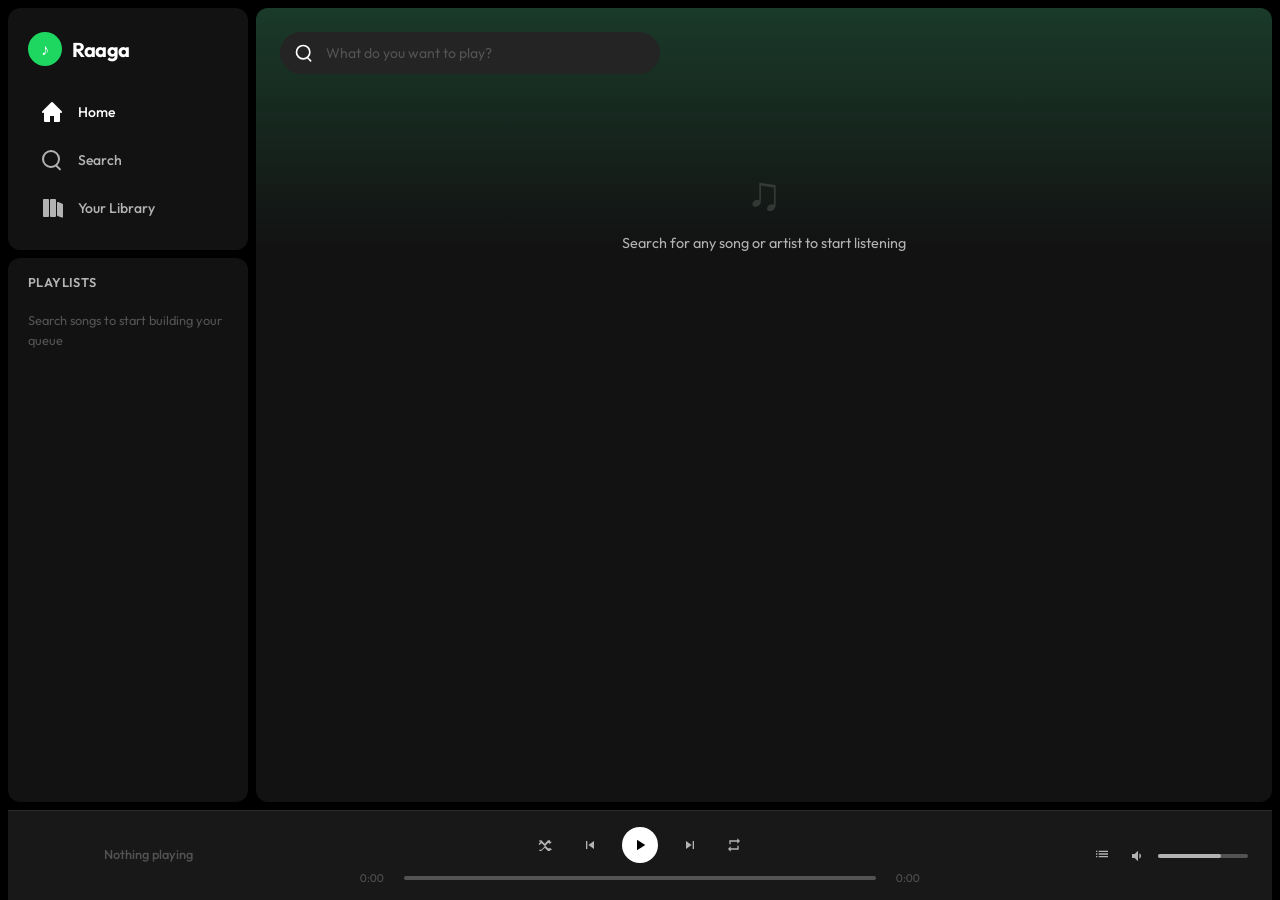
==== raaga_spotify_redesign.html @ 253358a4 "Add files via upload" ====
<!DOCTYPE html>
<html lang="en">
<head>
<meta charset="UTF-8"/>
<meta name="viewport" content="width=device-width, initial-scale=1.0, viewport-fit=cover"/>
<title>Raaga — Music Player</title>
<link href="https://fonts.googleapis.com/css2?family=Outfit:wght@300;400;500;600;700&display=swap" rel="stylesheet"/>
<style>
*,*::before,*::after{box-sizing:border-box;margin:0;padding:0;}

:root {
  --bg: #0a0a0a;
  --nav: #000;
  --surface: #121212;
  --card: #181818;
  --card-hover: #242424;
  --border: rgba(255,255,255,0.08);
  --green: #1ed760;
  --green-dim: #1aa34a;
  --text: #fff;
  --text-dim: #b3b3b3;
  --text-muted: #535353;
  --player-h: 90px;
  --nav-w: 240px;
  --radius: 8px;
}

html { height: 100%; }
body {
  background: var(--bg);
  color: var(--text);
  font-family: 'Outfit', sans-serif;
  height: 100%;
  overflow: hidden;
  user-select: none;
}

/* ── LAYOUT ───────────────────────────── */
.app {
  display: grid;
  grid-template-columns: var(--nav-w) 1fr;
  grid-template-rows: 1fr var(--player-h);
  height: 100vh;
  height: 100dvh;
  gap: 8px;
  padding: 8px;
  padding-bottom: 0;
  background: #000;
}

/* ── SIDEBAR ──────────────────────────── */
.sidebar {
  grid-row: 1;
  grid-column: 1;
  background: var(--nav);
  border-radius: 12px;
  display: flex;
  flex-direction: column;
  overflow: hidden;
  gap: 8px;
}

.sidebar-top {
  background: var(--surface);
  border-radius: 12px;
  padding: 1.5rem 1.25rem 1.25rem;
}

.logo {
  display: flex;
  align-items: center;
  gap: 10px;
  margin-bottom: 1.5rem;
  text-decoration: none;
}

.logo-icon {
  width: 34px;
  height: 34px;
  background: var(--green);
  border-radius: 50%;
  display: flex;
  align-items: center;
  justify-content: center;
  font-size: 16px;
  flex-shrink: 0;
}

.logo-text {
  font-size: 1.25rem;
  font-weight: 700;
  color: var(--text);
  letter-spacing: -0.02em;
}

nav { display: flex; flex-direction: column; gap: 4px; }

.nav-item {
  display: flex;
  align-items: center;
  gap: 14px;
  padding: 10px 12px;
  border-radius: 8px;
  cursor: pointer;
  color: var(--text-dim);
  font-size: 0.875rem;
  font-weight: 500;
  transition: color 0.15s, background 0.15s;
  text-decoration: none;
}

.nav-item:hover { color: var(--text); }
.nav-item.active { color: var(--text); }

.nav-item svg {
  width: 24px; height: 24px;
  flex-shrink: 0;
  fill: currentColor;
}

.sidebar-library {
  background: var(--surface);
  border-radius: 12px;
  padding: 1rem 1.25rem;
  flex: 1;
  overflow: hidden;
  display: flex;
  flex-direction: column;
}

.lib-header {
  display: flex;
  align-items: center;
  justify-content: space-between;
  margin-bottom: 1rem;
  color: var(--text-dim);
  font-size: 0.8rem;
  font-weight: 600;
  letter-spacing: 0.03em;
  text-transform: uppercase;
}

.lib-hint {
  font-size: 0.8rem;
  color: var(--text-muted);
  line-height: 1.6;
  margin-top: 0.25rem;
}

/* ── MAIN CONTENT ─────────────────────── */
.main {
  grid-row: 1;
  grid-column: 2;
  background: var(--surface);
  border-radius: 12px;
  overflow-y: auto;
  overflow-x: hidden;
  scrollbar-width: thin;
  scrollbar-color: var(--text-muted) transparent;
  position: relative;
}

.main::-webkit-scrollbar { width: 6px; }
.main::-webkit-scrollbar-thumb { background: var(--text-muted); border-radius: 3px; }

.main-gradient {
  position: sticky;
  top: 0;
  left: 0;
  right: 0;
  height: 240px;
  background: linear-gradient(180deg, #1a3a2a 0%, transparent 100%);
  pointer-events: none;
  z-index: 0;
  margin-bottom: -240px;
  transition: background 0.5s;
}

.main-content {
  position: relative;
  z-index: 1;
  padding: 1.5rem;
}

/* Search bar */
.search-area {
  margin-bottom: 1.5rem;
}

.search-box {
  position: relative;
  max-width: 380px;
}

.search-box input {
  width: 100%;
  background: var(--card-hover);
  border: none;
  border-radius: 500px;
  padding: 12px 16px 12px 46px;
  color: var(--text);
  font-family: 'Outfit', sans-serif;
  font-size: 0.875rem;
  font-weight: 400;
  outline: none;
  transition: background 0.2s, box-shadow 0.2s;
}

.search-box input:focus {
  background: #3a3a3a;
  box-shadow: 0 0 0 3px rgba(30,215,96,0.3);
}

.search-box input::placeholder { color: var(--text-muted); }

.search-icon {
  position: absolute;
  left: 14px;
  top: 50%;
  transform: translateY(-50%);
  color: var(--text);
  pointer-events: none;
  width: 20px; height: 20px;
}

/* Results */
.section-title {
  font-size: 1.5rem;
  font-weight: 700;
  margin-bottom: 1rem;
  letter-spacing: -0.02em;
}

#status {
  color: var(--text-dim);
  font-size: 0.9rem;
  padding: 4rem 0;
  text-align: center;
  display: flex;
  flex-direction: column;
  align-items: center;
  gap: 12px;
}

.status-icon {
  font-size: 3rem;
  opacity: 0.2;
}

.results-list {
  display: flex;
  flex-direction: column;
}

.track-row {
  display: grid;
  grid-template-columns: 40px 52px 1fr auto;
  align-items: center;
  gap: 14px;
  padding: 8px 12px;
  border-radius: 6px;
  cursor: pointer;
  transition: background 0.15s;
  position: relative;
}

.track-row:hover { background: rgba(255,255,255,0.07); }
.track-row.playing { background: rgba(30,215,96,0.08); }

.track-num {
  text-align: right;
  font-size: 0.875rem;
  color: var(--text-muted);
  font-variant-numeric: tabular-nums;
  position: relative;
}

.track-num .num { transition: opacity 0.15s; }
.track-num .play-btn { position: absolute; inset: 0; display: flex; align-items: center; justify-content: center; opacity: 0; transition: opacity 0.15s; font-size: 16px; }
.track-row:hover .track-num .num { opacity: 0; }
.track-row:hover .track-num .play-btn { opacity: 1; }
.track-row.playing .track-num .num { opacity: 0; }
.track-row.playing .track-num .play-btn { opacity: 1; color: var(--green); }

.track-thumb {
  width: 52px; height: 52px;
  border-radius: 4px;
  object-fit: cover;
  background: var(--card);
  flex-shrink: 0;
  display: block;
}

.track-info { min-width: 0; }

.track-title {
  font-size: 0.9rem;
  font-weight: 400;
  white-space: nowrap;
  overflow: hidden;
  text-overflow: ellipsis;
  color: var(--text);
  transition: color 0.15s;
}

.track-row.playing .track-title { color: var(--green); }

.track-artist {
  font-size: 0.78rem;
  color: var(--text-dim);
  margin-top: 2px;
  white-space: nowrap;
  overflow: hidden;
  text-overflow: ellipsis;
}

/* EQ animation */
.eq-anim {
  display: none;
  align-items: flex-end;
  gap: 2px;
  height: 18px;
}

.track-row.playing .eq-anim { display: flex; }
.track-row.playing .track-num .num { opacity: 0; }

.eq-b {
  width: 3px;
  background: var(--green);
  border-radius: 1px;
  animation: eqBounce 0.7s ease-in-out infinite alternate;
}
.eq-b:nth-child(1) { height: 35%; animation-delay: 0s; }
.eq-b:nth-child(2) { height: 100%; animation-delay: 0.12s; }
.eq-b:nth-child(3) { height: 55%; animation-delay: 0.25s; }

@keyframes eqBounce {
  from { transform: scaleY(0.25); }
  to { transform: scaleY(1); }
}

/* ── BOTTOM PLAYER ────────────────────── */
.player {
  grid-row: 2;
  grid-column: 1 / -1;
  background: #181818;
  border-top: 1px solid var(--border);
  display: flex;
  align-items: center;
  padding: 0 1.5rem;
  gap: 1rem;
  height: var(--player-h);
  position: relative;
  z-index: 10;
}

.player-left {
  display: flex;
  align-items: center;
  gap: 14px;
  width: 280px;
  flex-shrink: 0;
}

#player-thumb {
  width: 58px;
  height: 58px;
  border-radius: 4px;
  object-fit: cover;
  background: var(--card);
  flex-shrink: 0;
  display: block;
}

.player-meta { min-width: 0; }

#player-title {
  font-size: 0.875rem;
  font-weight: 500;
  white-space: nowrap;
  overflow: hidden;
  text-overflow: ellipsis;
  color: var(--text);
  margin-bottom: 3px;
}

#player-artist {
  font-size: 0.75rem;
  color: var(--text-dim);
  white-space: nowrap;
  overflow: hidden;
  text-overflow: ellipsis;
}

.player-center {
  flex: 1;
  display: flex;
  flex-direction: column;
  align-items: center;
  gap: 8px;
}

.player-controls {
  display: flex;
  align-items: center;
  gap: 20px;
}

.ctrl-btn {
  background: none;
  border: none;
  color: var(--text-dim);
  cursor: pointer;
  display: flex;
  align-items: center;
  justify-content: center;
  transition: color 0.15s, transform 0.1s;
  padding: 4px;
  border-radius: 50%;
}
.ctrl-btn:hover { color: var(--text); transform: scale(1.08); }

.ctrl-btn.play-pause {
  width: 36px; height: 36px;
  background: var(--text);
  border-radius: 50%;
  color: #000;
}
.ctrl-btn.play-pause:hover { background: #e0e0e0; transform: scale(1.06); }

.ctrl-btn svg { width: 16px; height: 16px; fill: currentColor; }
.ctrl-btn.play-pause svg { width: 18px; height: 18px; fill: #000; }
.ctrl-btn.big svg { width: 20px; height: 20px; }

/* Progress bar */
.progress-wrap {
  display: flex;
  align-items: center;
  gap: 10px;
  width: 100%;
  max-width: 560px;
}

.time-label {
  font-size: 0.7rem;
  color: var(--text-muted);
  font-variant-numeric: tabular-nums;
  flex-shrink: 0;
  width: 34px;
}
.time-label.right { text-align: right; }

.progress-bar {
  flex: 1;
  height: 4px;
  background: var(--text-muted);
  border-radius: 2px;
  position: relative;
  cursor: pointer;
  transition: height 0.1s;
}
.progress-bar:hover { height: 6px; }

.progress-fill {
  height: 100%;
  background: var(--text-dim);
  border-radius: 2px;
  position: relative;
  transition: background 0.15s;
  width: 0%;
}

.progress-bar:hover .progress-fill { background: var(--green); }

.progress-fill::after {
  content: '';
  position: absolute;
  right: -6px;
  top: 50%;
  transform: translateY(-50%) scale(0);
  width: 12px; height: 12px;
  background: var(--text);
  border-radius: 50%;
  transition: transform 0.15s;
}
.progress-bar:hover .progress-fill::after { transform: translateY(-50%) scale(1); }

.player-right {
  width: 280px;
  flex-shrink: 0;
  display: flex;
  align-items: center;
  justify-content: flex-end;
  gap: 12px;
}

.volume-wrap {
  display: flex;
  align-items: center;
  gap: 8px;
}

.vol-bar {
  width: 90px; height: 4px;
  background: var(--text-muted);
  border-radius: 2px;
  cursor: pointer;
  position: relative;
}

.vol-bar:hover { height: 6px; }

.vol-fill {
  height: 100%;
  background: var(--text-dim);
  border-radius: 2px;
  width: 70%;
  transition: background 0.15s;
}
.vol-bar:hover .vol-fill { background: var(--green); }

/* Hidden YT iframe */
#yt-frame {
  position: fixed;
  top: -9999px;
  left: -9999px;
  width: 1px; height: 1px;
  pointer-events: none;
}

/* Playing state */
.player-empty .player-meta #player-title { color: var(--text-muted); }

/* ── MOBILE SEARCH HEADER ────────────── */
.mobile-header {
  display: none;
  align-items: center;
  gap: 12px;
  padding: 1rem 1rem 0;
}

/* ── ANIMATIONS ───────────────────────── */
@keyframes fadeUp {
  from { opacity: 0; transform: translateY(10px); }
  to { opacity: 1; transform: translateY(0); }
}

.track-row { animation: fadeUp 0.2s ease both; }

/* Loading shimmer */
.shimmer {
  background: linear-gradient(90deg, var(--card) 25%, var(--card-hover) 50%, var(--card) 75%);
  background-size: 200% 100%;
  animation: shimmer 1.4s infinite;
  border-radius: 4px;
}

@keyframes shimmer {
  from { background-position: 200% 0; }
  to { background-position: -200% 0; }
}

/* ── RESPONSIVE ───────────────────────── */
@media (max-width: 900px) {
  :root { --nav-w: 72px; }

  .sidebar-top { padding: 1.25rem 0.75rem; }
  .logo-text, .lib-header span, .lib-hint, .nav-item span { display: none; }
  .logo { justify-content: center; margin-bottom: 1.25rem; }
  .nav-item { justify-content: center; padding: 10px 8px; }
  .sidebar-library { padding: 0.75rem; align-items: center; }
  .player-left, .player-right { width: auto; }
  .player-right .volume-wrap { display: none; }
  #player-title, #player-artist { max-width: 120px; }
  .time-label { display: none; }
}

@media (max-width: 640px) {
  .app {
    grid-template-columns: 1fr;
    grid-template-rows: 1fr auto auto;
    padding: 0;
    gap: 0;
    background: var(--bg);
  }

  .sidebar { display: none; }

  .main {
    border-radius: 0;
    overflow-y: auto;
  }

  .mobile-header { display: flex; }

  .main-content { padding: 0 1rem 6rem; }
  .search-area { display: none; }

  .player {
    position: fixed;
    bottom: 0; left: 0; right: 0;
    height: 72px;
    padding: 0 1rem;
    border-radius: 12px 12px 0 0;
    background: #282828;
    gap: 12px;
    z-index: 100;
  }

  .player-center { display: none; }

  .player-left { width: auto; flex: 1; }

  #player-thumb { width: 48px; height: 48px; }

  .player-right {
    width: auto;
    gap: 16px;
  }

  .ctrl-btn.shuffle, .ctrl-btn.prev, .ctrl-btn.next, .ctrl-btn.repeat { display: none; }

  .player-right .volume-wrap { display: none; }

  .track-row {
    grid-template-columns: 0 52px 1fr auto;
    gap: 10px;
  }
  .track-num { display: none; }

  .section-title { font-size: 1.2rem; }

  .main-gradient { height: 120px; }
}
</style>
</head>
<body>
<div class="app">

  <!-- SIDEBAR -->
  <aside class="sidebar">
    <div class="sidebar-top">
      <div class="logo">
        <div class="logo-icon">♪</div>
        <div class="logo-text">Raaga</div>
      </div>
      <nav>
        <a class="nav-item active" href="#">
          <svg viewBox="0 0 24 24"><path d="M12.72 2.28a1 1 0 0 0-1.44 0l-9 9a1 1 0 0 0 1.44 1.44L4 12.41V21a1 1 0 0 0 1 1h5v-6h4v6h5a1 1 0 0 0 1-1v-8.59l.28.27a1 1 0 0 0 1.44-1.44l-9-9z"/></svg>
          <span>Home</span>
        </a>
        <a class="nav-item" href="#">
          <svg viewBox="0 0 24 24"><path d="M11 2a9 9 0 1 0 0 18A9 9 0 0 0 11 2zm0 16a7 7 0 1 1 0-14 7 7 0 0 1 0 14zm9.71 2.71-3.68-3.68a1 1 0 0 0-1.41 1.41l3.68 3.68a1 1 0 0 0 1.41-1.41z"/></svg>
          <span>Search</span>
        </a>
        <a class="nav-item" href="#">
          <svg viewBox="0 0 24 24"><path d="M3 4a1 1 0 0 1 1-1h4a1 1 0 0 1 1 1v16a1 1 0 0 1-1 1H4a1 1 0 0 1-1-1V4zm7 0a1 1 0 0 1 1-1h4a1 1 0 0 1 1 1v16a1 1 0 0 1-1 1h-4a1 1 0 0 1-1-1V4zm7 3a1 1 0 0 1 1.37-.93l4 1.6A1 1 0 0 1 23 8.6v12a1 1 0 0 1-1.37.93l-4-1.6A1 1 0 0 1 17 19V7z"/></svg>
          <span>Your Library</span>
        </a>
      </nav>
    </div>
    <div class="sidebar-library">
      <div class="lib-header"><span>Playlists</span></div>
      <div class="lib-hint">Search songs to start building your queue</div>
    </div>
  </aside>

  <!-- MAIN -->
  <main class="main" id="main">
    <div class="main-gradient" id="main-gradient"></div>

    <!-- Mobile Header -->
    <div class="mobile-header">
      <div class="logo-icon" style="width:32px;height:32px;background:var(--green);border-radius:50%;display:flex;align-items:center;justify-content:center;font-size:14px;flex-shrink:0;">♪</div>
      <div class="search-box" style="flex:1;">
        <svg class="search-icon" viewBox="0 0 24 24"><path fill="currentColor" d="M11 2a9 9 0 1 0 0 18A9 9 0 0 0 11 2zm0 16a7 7 0 1 1 0-14 7 7 0 0 1 0 14zm9.71 2.71-3.68-3.68a1 1 0 0 0-1.41 1.41l3.68 3.68a1 1 0 0 0 1.41-1.41z"/></svg>
        <input id="search-input-mobile" type="text" placeholder="Songs, artists…"/>
      </div>
    </div>

    <div class="main-content">
      <!-- Desktop search -->
      <div class="search-area">
        <div class="search-box">
          <svg class="search-icon" viewBox="0 0 24 24"><path fill="currentColor" d="M11 2a9 9 0 1 0 0 18A9 9 0 0 0 11 2zm0 16a7 7 0 1 1 0-14 7 7 0 0 1 0 14zm9.71 2.71-3.68-3.68a1 1 0 0 0-1.41 1.41l3.68 3.68a1 1 0 0 0 1.41-1.41z"/></svg>
          <input id="search-input" type="text" placeholder="What do you want to play?"/>
        </div>
      </div>

      <div id="section-header" style="display:none">
        <div class="section-title" id="section-title">Results</div>
      </div>

      <div id="status">
        <div class="status-icon">♫</div>
        <div>Search for any song or artist to start listening</div>
      </div>

      <div class="results-list" id="results"></div>
    </div>
  </main>

  <!-- BOTTOM PLAYER -->
  <div class="player" id="player">
    <div class="player-left">
      <img id="player-thumb" src="data:image/svg+xml,%3Csvg xmlns='http://www.w3.org/2000/svg' viewBox='0 0 1 1'%3E%3C/svg%3E" alt=""/>
      <div class="player-meta">
        <div id="player-title" style="color:var(--text-muted);font-size:.8rem;">Nothing playing</div>
        <div id="player-artist"></div>
      </div>
    </div>

    <div class="player-center">
      <div class="player-controls">
        <button class="ctrl-btn shuffle" title="Shuffle">
          <svg viewBox="0 0 24 24"><path d="M17 17h-2l-4-4 4-4h2v2.17l3.54-3.54-1.42-1.42L18 7.83V5h-3l-5 5-5-5H2v2h2.17L.71 10.46l1.42 1.42L5.83 9h-.66l5 5-5 5H2v2h3l5-5 5 5h3v-2.17l1.41 1.42 1.42-1.42L18 16.17V17z"/></svg>
        </button>
        <button class="ctrl-btn prev" title="Previous">
          <svg viewBox="0 0 24 24"><path d="M6 6h2v12H6zm3.5 6 8.5 6V6z"/></svg>
        </button>
        <button class="ctrl-btn play-pause" id="play-pause-btn" title="Play/Pause">
          <svg id="play-icon" viewBox="0 0 24 24"><path d="M8 5v14l11-7z"/></svg>
          <svg id="pause-icon" viewBox="0 0 24 24" style="display:none"><path d="M6 19h4V5H6v14zm8-14v14h4V5h-4z"/></svg>
        </button>
        <button class="ctrl-btn next" title="Next" id="next-btn">
          <svg viewBox="0 0 24 24"><path d="M6 18l8.5-6L6 6v12zM16 6v12h2V6h-2z"/></svg>
        </button>
        <button class="ctrl-btn repeat" title="Repeat">
          <svg viewBox="0 0 24 24"><path d="M7 7h10v3l4-4-4-4v3H5v6h2V7zm10 10H7v-3l-4 4 4 4v-3h12v-6h-2v4z"/></svg>
        </button>
      </div>
      <div class="progress-wrap">
        <span class="time-label" id="time-current">0:00</span>
        <div class="progress-bar" id="progress-bar">
          <div class="progress-fill" id="progress-fill"></div>
        </div>
        <span class="time-label right" id="time-total">0:00</span>
      </div>
    </div>

    <div class="player-right">
      <button class="ctrl-btn" title="Queue">
        <svg viewBox="0 0 24 24"><path d="M3 4h2v2H3V4zm0 4h2v2H3V8zm0 4h2v2H3v-2zm4-8h14v2H7V4zm0 4h14v2H7V8zm0 4h14v2H7v-2z"/></svg>
      </button>
      <div class="volume-wrap">
        <button class="ctrl-btn" title="Volume">
          <svg viewBox="0 0 24 24"><path d="M3 9v6h4l5 5V4L7 9H3zm13.5 3c0-1.77-1.02-3.29-2.5-4.03v8.05c1.48-.73 2.5-2.25 2.5-4.02z"/></svg>
        </button>
        <div class="vol-bar" id="vol-bar">
          <div class="vol-fill" id="vol-fill"></div>
        </div>
      </div>
    </div>
  </div>

</div>

<!-- Hidden YT Frame for audio playback -->
<iframe id="yt-frame" src="" allow="autoplay; encrypted-media" allowfullscreen></iframe>

<script>
const API = 'https://new-youtube-o7cl.onrender.com';
const inputD = document.getElementById('search-input');
const inputM = document.getElementById('search-input-mobile');
const resultsEl = document.getElementById('results');
const statusEl = document.getElementById('status');
const sectionHeader = document.getElementById('section-header');
const sectionTitle = document.getElementById('section-title');
const playerThumb = document.getElementById('player-thumb');
const playerTitle = document.getElementById('player-title');
const playerArtist = document.getElementById('player-artist');
const ytFrame = document.getElementById('yt-frame');
const mainGradient = document.getElementById('main-gradient');
const progressFill = document.getElementById('progress-fill');
const progressBar = document.getElementById('progress-bar');
const timeCurrent = document.getElementById('time-current');
const timeTotal = document.getElementById('time-total');
const playPauseBtn = document.getElementById('play-pause-btn');
const playIcon = document.getElementById('play-icon');
const pauseIcon = document.getElementById('pause-icon');
const nextBtn = document.getElementById('next-btn');
const volBar = document.getElementById('vol-bar');
const volFill = document.getElementById('vol-fill');

let activeRow = null;
let tracks = [];
let currentIdx = -1;
let isPlaying = false;
let progressTimer = null;
let startTime = 0;
let elapsed = 0;
let duration = 0;
let ytPlayer = null;
let ytReady = false;

// Gradient colors per search
const gradients = [
  '#1a3a2a','#2a1a3a','#3a2a1a','#1a2a3a','#3a1a1a','#1a3a3a'
];
let gradIdx = 0;

function setGradient(color) {
  mainGradient.style.background = `linear-gradient(180deg, ${color} 0%, transparent 100%)`;
}

// YouTube IFrame API
window.onYouTubeIframeAPIReady = function() {
  ytReady = true;
};

function loadYTAPI() {
  if (document.getElementById('yt-api')) return;
  const s = document.createElement('script');
  s.id = 'yt-api';
  s.src = 'https://www.youtube.com/iframe_api';
  document.head.appendChild(s);
}

loadYTAPI();

function createPlayer(videoId) {
  if (ytPlayer) {
    ytPlayer.loadVideoById(videoId);
    return;
  }
  ytPlayer = new YT.Player('yt-frame', {
    videoId,
    playerVars: { autoplay: 1, rel: 0, modestbranding: 1 },
    events: {
      onReady: e => { e.target.playVideo(); setVolume(parseFloat(volFill.style.width || '70') / 100); },
      onStateChange: e => {
        const S = YT.PlayerState;
        if (e.data === S.PLAYING) {
          isPlaying = true;
          showPause();
          duration = ytPlayer.getDuration();
          updateTotalTime();
          startProgressLoop();
        } else if (e.data === S.PAUSED) {
          isPlaying = false;
          showPlay();
          stopProgressLoop();
        } else if (e.data === S.ENDED) {
          playNext();
        }
      }
    }
  });
}

function setVolume(v) {
  if (ytPlayer && ytPlayer.setVolume) ytPlayer.setVolume(v * 100);
}

function showPlay() { playIcon.style.display=''; pauseIcon.style.display='none'; }
function showPause() { playIcon.style.display='none'; pauseIcon.style.display=''; }

function startProgressLoop() {
  stopProgressLoop();
  progressTimer = setInterval(updateProgress, 500);
}

function stopProgressLoop() {
  if (progressTimer) clearInterval(progressTimer);
}

function updateProgress() {
  if (!ytPlayer || !ytPlayer.getCurrentTime) return;
  const t = ytPlayer.getCurrentTime();
  elapsed = t;
  const pct = duration > 0 ? (t / duration) * 100 : 0;
  progressFill.style.width = pct + '%';
  timeCurrent.textContent = fmt(t);
}

function updateTotalTime() {
  timeTotal.textContent = fmt(duration);
}

function fmt(s) {
  s = Math.floor(s);
  return `${Math.floor(s/60)}:${String(s%60).padStart(2,'0')}`;
}

// Progress bar seek
progressBar.addEventListener('click', e => {
  if (!ytPlayer || !duration) return;
  const rect = progressBar.getBoundingClientRect();
  const pct = (e.clientX - rect.left) / rect.width;
  ytPlayer.seekTo(pct * duration, true);
});

// Volume bar
volBar.addEventListener('click', e => {
  const rect = volBar.getBoundingClientRect();
  const pct = Math.max(0, Math.min(1, (e.clientX - rect.left) / rect.width));
  volFill.style.width = (pct * 100) + '%';
  setVolume(pct);
});

// Play/pause toggle
playPauseBtn.addEventListener('click', () => {
  if (!ytPlayer) return;
  if (isPlaying) ytPlayer.pauseVideo();
  else ytPlayer.playVideo();
});

// Next
nextBtn.addEventListener('click', playNext);

function playNext() {
  if (currentIdx < tracks.length - 1) {
    const nextRow = resultsEl.children[currentIdx + 1];
    if (nextRow) play(tracks[currentIdx + 1], nextRow, currentIdx + 1);
  }
}

// Search
async function search(q) {
  if (!q) return;
  resultsEl.innerHTML = '';
  statusEl.innerHTML = '<div class="status-icon shimmer" style="width:40px;height:40px;border-radius:50%;"></div><div>Searching...</div>';
  statusEl.style.display = 'flex';
  sectionHeader.style.display = 'none';
  tracks = [];
  currentIdx = -1;
  gradIdx = (gradIdx + 1) % gradients.length;
  setGradient(gradients[gradIdx]);

  try {
    const res = await fetch(`${API}/search?q=${encodeURIComponent(q)}`);
    const data = await res.json();
    statusEl.style.display = 'none';

    if (!data.length) {
      statusEl.innerHTML = '<div class="status-icon">🎵</div><div>No results found. Try a different search.</div>';
      statusEl.style.display = 'flex';
      return;
    }

    tracks = data;
    sectionHeader.style.display = '';
    sectionTitle.textContent = `Results for "${q}"`;

    data.forEach((item, i) => {
      const row = document.createElement('div');
      row.className = 'track-row';
      row.style.animationDelay = `${i * 0.035}s`;

      const thumb = item.thumbnail || '';
      const titleText = item.title || 'Unknown';
      // Extract artist from title heuristically
      const parts = titleText.split(' - ');
      const artist = parts.length > 1 ? parts[0] : '';
      const songTitle = parts.length > 1 ? parts.slice(1).join(' - ') : titleText;

      row.innerHTML = `
        <div class="track-num">
          <span class="num">${i + 1}</span>
          <span class="play-btn">▶</span>
        </div>
        <img class="track-thumb" src="${thumb}" onerror="this.style.opacity=0" alt=""/>
        <div class="track-info">
          <div class="track-title">${songTitle}</div>
          ${artist ? `<div class="track-artist">${artist}</div>` : ''}
        </div>
        <div class="eq-anim">
          <div class="eq-b"></div><div class="eq-b"></div><div class="eq-b"></div>
        </div>
      `;
      row.addEventListener('click', () => play(item, row, i));
      resultsEl.appendChild(row);
    });

  } catch(err) {
    statusEl.innerHTML = '<div class="status-icon">⚠️</div><div>Could not connect. Please try again.</div>';
    statusEl.style.display = 'flex';
  }
}

function play(item, rowEl, idx) {
  if (activeRow) activeRow.classList.remove('playing');
  activeRow = rowEl;
  rowEl.classList.add('playing');
  currentIdx = idx;

  // Update player bar
  playerThumb.src = item.thumbnail || '';
  const parts = (item.title || '').split(' - ');
  if (parts.length > 1) {
    playerTitle.textContent = parts.slice(1).join(' - ');
    playerArtist.textContent = parts[0];
  } else {
    playerTitle.textContent = item.title;
    playerArtist.textContent = '';
  }
  playerTitle.style.color = '';
  progressFill.style.width = '0%';
  timeCurrent.textContent = '0:00';
  timeTotal.textContent = '0:00';

  // Scroll to top of main on mobile
  document.getElementById('main').scrollTo({ top: 0, behavior: 'smooth' });

  // Play via YT
  if (ytReady) {
    createPlayer(item.videoId);
  } else {
    // fallback: keep trying
    const check = setInterval(() => {
      if (ytReady) {
        clearInterval(check);
        createPlayer(item.videoId);
      }
    }, 200);
  }
}

// Search handlers
[inputD, inputM].forEach(inp => {
  if (!inp) return;
  inp.addEventListener('keydown', e => { if (e.key === 'Enter') search(inp.value.trim()); });
  // Sync the two inputs
  inp.addEventListener('input', () => {
    [inputD, inputM].forEach(other => { if (other !== inp) other.value = inp.value; });
  });
});
</script>
</body>
</html>
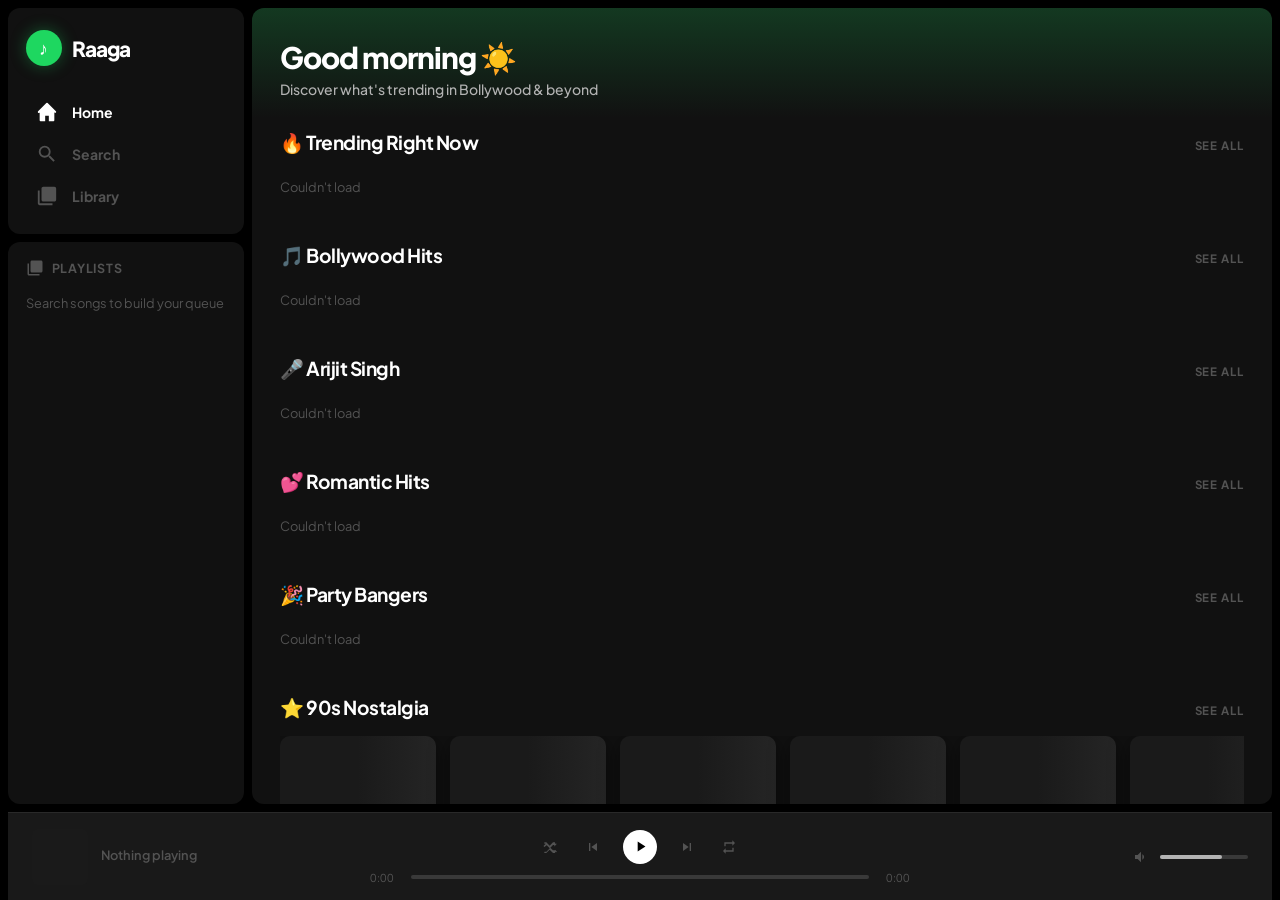
==== commit cb10cbcd: "Update print statement from 'Hello' to 'Goodbye'" ====
--- a/raaga_spotify_redesign.html
+++ b/raaga_spotify_redesign.html
@@ -4,1028 +4,1026 @@
 <meta charset="UTF-8"/>
 <meta name="viewport" content="width=device-width, initial-scale=1.0, viewport-fit=cover"/>
 <title>Raaga — Music Player</title>
-<link href="https://fonts.googleapis.com/css2?family=Outfit:wght@300;400;500;600;700&display=swap" rel="stylesheet"/>
+<link href="https://fonts.googleapis.com/css2?family=Plus+Jakarta+Sans:wght@400;500;600;700;800&display=swap" rel="stylesheet"/>
 <style>
-*,*::before,*::after{box-sizing:border-box;margin:0;padding:0;}
-
-:root {
-  --bg: #0a0a0a;
-  --nav: #000;
-  --surface: #121212;
-  --card: #181818;
-  --card-hover: #242424;
-  --border: rgba(255,255,255,0.08);
-  --green: #1ed760;
-  --green-dim: #1aa34a;
-  --text: #fff;
-  --text-dim: #b3b3b3;
-  --text-muted: #535353;
-  --player-h: 90px;
-  --nav-w: 240px;
-  --radius: 8px;
-}
-
-html { height: 100%; }
-body {
-  background: var(--bg);
-  color: var(--text);
-  font-family: 'Outfit', sans-serif;
-  height: 100%;
-  overflow: hidden;
-  user-select: none;
-}
-
-/* ── LAYOUT ───────────────────────────── */
-.app {
-  display: grid;
-  grid-template-columns: var(--nav-w) 1fr;
-  grid-template-rows: 1fr var(--player-h);
-  height: 100vh;
-  height: 100dvh;
-  gap: 8px;
-  padding: 8px;
-  padding-bottom: 0;
-  background: #000;
-}
-
-/* ── SIDEBAR ──────────────────────────── */
-.sidebar {
-  grid-row: 1;
-  grid-column: 1;
-  background: var(--nav);
-  border-radius: 12px;
-  display: flex;
-  flex-direction: column;
-  overflow: hidden;
-  gap: 8px;
-}
-
-.sidebar-top {
-  background: var(--surface);
-  border-radius: 12px;
-  padding: 1.5rem 1.25rem 1.25rem;
-}
-
-.logo {
-  display: flex;
-  align-items: center;
-  gap: 10px;
-  margin-bottom: 1.5rem;
-  text-decoration: none;
-}
-
-.logo-icon {
-  width: 34px;
-  height: 34px;
-  background: var(--green);
-  border-radius: 50%;
-  display: flex;
-  align-items: center;
-  justify-content: center;
-  font-size: 16px;
-  flex-shrink: 0;
-}
-
-.logo-text {
-  font-size: 1.25rem;
-  font-weight: 700;
-  color: var(--text);
-  letter-spacing: -0.02em;
-}
-
-nav { display: flex; flex-direction: column; gap: 4px; }
-
-.nav-item {
-  display: flex;
-  align-items: center;
-  gap: 14px;
-  padding: 10px 12px;
-  border-radius: 8px;
-  cursor: pointer;
-  color: var(--text-dim);
-  font-size: 0.875rem;
-  font-weight: 500;
-  transition: color 0.15s, background 0.15s;
-  text-decoration: none;
-}
-
-.nav-item:hover { color: var(--text); }
-.nav-item.active { color: var(--text); }
-
-.nav-item svg {
-  width: 24px; height: 24px;
-  flex-shrink: 0;
-  fill: currentColor;
-}
-
-.sidebar-library {
-  background: var(--surface);
-  border-radius: 12px;
-  padding: 1rem 1.25rem;
-  flex: 1;
-  overflow: hidden;
-  display: flex;
-  flex-direction: column;
-}
-
-.lib-header {
-  display: flex;
-  align-items: center;
-  justify-content: space-between;
-  margin-bottom: 1rem;
-  color: var(--text-dim);
-  font-size: 0.8rem;
-  font-weight: 600;
-  letter-spacing: 0.03em;
-  text-transform: uppercase;
-}
-
-.lib-hint {
-  font-size: 0.8rem;
-  color: var(--text-muted);
-  line-height: 1.6;
-  margin-top: 0.25rem;
-}
-
-/* ── MAIN CONTENT ─────────────────────── */
-.main {
-  grid-row: 1;
-  grid-column: 2;
-  background: var(--surface);
-  border-radius: 12px;
-  overflow-y: auto;
-  overflow-x: hidden;
-  scrollbar-width: thin;
-  scrollbar-color: var(--text-muted) transparent;
-  position: relative;
-}
-
-.main::-webkit-scrollbar { width: 6px; }
-.main::-webkit-scrollbar-thumb { background: var(--text-muted); border-radius: 3px; }
-
-.main-gradient {
-  position: sticky;
-  top: 0;
-  left: 0;
-  right: 0;
-  height: 240px;
-  background: linear-gradient(180deg, #1a3a2a 0%, transparent 100%);
-  pointer-events: none;
-  z-index: 0;
-  margin-bottom: -240px;
-  transition: background 0.5s;
-}
-
-.main-content {
-  position: relative;
-  z-index: 1;
-  padding: 1.5rem;
-}
-
-/* Search bar */
-.search-area {
-  margin-bottom: 1.5rem;
-}
-
-.search-box {
-  position: relative;
-  max-width: 380px;
-}
-
-.search-box input {
-  width: 100%;
-  background: var(--card-hover);
-  border: none;
-  border-radius: 500px;
-  padding: 12px 16px 12px 46px;
-  color: var(--text);
-  font-family: 'Outfit', sans-serif;
-  font-size: 0.875rem;
-  font-weight: 400;
-  outline: none;
-  transition: background 0.2s, box-shadow 0.2s;
-}
-
-.search-box input:focus {
-  background: #3a3a3a;
-  box-shadow: 0 0 0 3px rgba(30,215,96,0.3);
-}
-
-.search-box input::placeholder { color: var(--text-muted); }
-
-.search-icon {
-  position: absolute;
-  left: 14px;
-  top: 50%;
-  transform: translateY(-50%);
-  color: var(--text);
-  pointer-events: none;
-  width: 20px; height: 20px;
-}
-
-/* Results */
-.section-title {
-  font-size: 1.5rem;
-  font-weight: 700;
-  margin-bottom: 1rem;
-  letter-spacing: -0.02em;
-}
-
-#status {
-  color: var(--text-dim);
-  font-size: 0.9rem;
-  padding: 4rem 0;
-  text-align: center;
-  display: flex;
-  flex-direction: column;
-  align-items: center;
-  gap: 12px;
-}
-
-.status-icon {
-  font-size: 3rem;
-  opacity: 0.2;
-}
-
-.results-list {
-  display: flex;
-  flex-direction: column;
-}
-
-.track-row {
-  display: grid;
-  grid-template-columns: 40px 52px 1fr auto;
-  align-items: center;
-  gap: 14px;
-  padding: 8px 12px;
-  border-radius: 6px;
-  cursor: pointer;
-  transition: background 0.15s;
-  position: relative;
-}
-
-.track-row:hover { background: rgba(255,255,255,0.07); }
-.track-row.playing { background: rgba(30,215,96,0.08); }
-
-.track-num {
-  text-align: right;
-  font-size: 0.875rem;
-  color: var(--text-muted);
-  font-variant-numeric: tabular-nums;
-  position: relative;
-}
-
-.track-num .num { transition: opacity 0.15s; }
-.track-num .play-btn { position: absolute; inset: 0; display: flex; align-items: center; justify-content: center; opacity: 0; transition: opacity 0.15s; font-size: 16px; }
-.track-row:hover .track-num .num { opacity: 0; }
-.track-row:hover .track-num .play-btn { opacity: 1; }
-.track-row.playing .track-num .num { opacity: 0; }
-.track-row.playing .track-num .play-btn { opacity: 1; color: var(--green); }
-
-.track-thumb {
-  width: 52px; height: 52px;
-  border-radius: 4px;
-  object-fit: cover;
-  background: var(--card);
-  flex-shrink: 0;
-  display: block;
-}
-
-.track-info { min-width: 0; }
-
-.track-title {
-  font-size: 0.9rem;
-  font-weight: 400;
-  white-space: nowrap;
-  overflow: hidden;
-  text-overflow: ellipsis;
-  color: var(--text);
-  transition: color 0.15s;
-}
-
-.track-row.playing .track-title { color: var(--green); }
-
-.track-artist {
-  font-size: 0.78rem;
-  color: var(--text-dim);
-  margin-top: 2px;
-  white-space: nowrap;
-  overflow: hidden;
-  text-overflow: ellipsis;
-}
-
-/* EQ animation */
-.eq-anim {
-  display: none;
-  align-items: flex-end;
-  gap: 2px;
-  height: 18px;
-}
-
-.track-row.playing .eq-anim { display: flex; }
-.track-row.playing .track-num .num { opacity: 0; }
-
-.eq-b {
-  width: 3px;
-  background: var(--green);
-  border-radius: 1px;
-  animation: eqBounce 0.7s ease-in-out infinite alternate;
-}
-.eq-b:nth-child(1) { height: 35%; animation-delay: 0s; }
-.eq-b:nth-child(2) { height: 100%; animation-delay: 0.12s; }
-.eq-b:nth-child(3) { height: 55%; animation-delay: 0.25s; }
-
-@keyframes eqBounce {
-  from { transform: scaleY(0.25); }
-  to { transform: scaleY(1); }
-}
-
-/* ── BOTTOM PLAYER ────────────────────── */
-.player {
-  grid-row: 2;
-  grid-column: 1 / -1;
-  background: #181818;
-  border-top: 1px solid var(--border);
-  display: flex;
-  align-items: center;
-  padding: 0 1.5rem;
-  gap: 1rem;
-  height: var(--player-h);
-  position: relative;
-  z-index: 10;
-}
-
-.player-left {
-  display: flex;
-  align-items: center;
-  gap: 14px;
-  width: 280px;
-  flex-shrink: 0;
-}
-
-#player-thumb {
-  width: 58px;
-  height: 58px;
-  border-radius: 4px;
-  object-fit: cover;
-  background: var(--card);
-  flex-shrink: 0;
-  display: block;
-}
-
-.player-meta { min-width: 0; }
-
-#player-title {
-  font-size: 0.875rem;
-  font-weight: 500;
-  white-space: nowrap;
-  overflow: hidden;
-  text-overflow: ellipsis;
-  color: var(--text);
-  margin-bottom: 3px;
-}
-
-#player-artist {
-  font-size: 0.75rem;
-  color: var(--text-dim);
-  white-space: nowrap;
-  overflow: hidden;
-  text-overflow: ellipsis;
-}
-
-.player-center {
-  flex: 1;
-  display: flex;
-  flex-direction: column;
-  align-items: center;
-  gap: 8px;
-}
-
-.player-controls {
-  display: flex;
-  align-items: center;
-  gap: 20px;
-}
-
-.ctrl-btn {
-  background: none;
-  border: none;
-  color: var(--text-dim);
-  cursor: pointer;
-  display: flex;
-  align-items: center;
-  justify-content: center;
-  transition: color 0.15s, transform 0.1s;
-  padding: 4px;
-  border-radius: 50%;
-}
-.ctrl-btn:hover { color: var(--text); transform: scale(1.08); }
-
-.ctrl-btn.play-pause {
-  width: 36px; height: 36px;
-  background: var(--text);
-  border-radius: 50%;
-  color: #000;
-}
-.ctrl-btn.play-pause:hover { background: #e0e0e0; transform: scale(1.06); }
-
-.ctrl-btn svg { width: 16px; height: 16px; fill: currentColor; }
-.ctrl-btn.play-pause svg { width: 18px; height: 18px; fill: #000; }
-.ctrl-btn.big svg { width: 20px; height: 20px; }
-
-/* Progress bar */
-.progress-wrap {
-  display: flex;
-  align-items: center;
-  gap: 10px;
-  width: 100%;
-  max-width: 560px;
-}
-
-.time-label {
-  font-size: 0.7rem;
-  color: var(--text-muted);
-  font-variant-numeric: tabular-nums;
-  flex-shrink: 0;
-  width: 34px;
-}
-.time-label.right { text-align: right; }
-
-.progress-bar {
-  flex: 1;
-  height: 4px;
-  background: var(--text-muted);
-  border-radius: 2px;
-  position: relative;
-  cursor: pointer;
-  transition: height 0.1s;
-}
-.progress-bar:hover { height: 6px; }
-
-.progress-fill {
-  height: 100%;
-  background: var(--text-dim);
-  border-radius: 2px;
-  position: relative;
-  transition: background 0.15s;
-  width: 0%;
-}
-
-.progress-bar:hover .progress-fill { background: var(--green); }
-
-.progress-fill::after {
-  content: '';
-  position: absolute;
-  right: -6px;
-  top: 50%;
-  transform: translateY(-50%) scale(0);
-  width: 12px; height: 12px;
-  background: var(--text);
-  border-radius: 50%;
-  transition: transform 0.15s;
-}
-.progress-bar:hover .progress-fill::after { transform: translateY(-50%) scale(1); }
-
-.player-right {
-  width: 280px;
-  flex-shrink: 0;
-  display: flex;
-  align-items: center;
-  justify-content: flex-end;
-  gap: 12px;
-}
-
-.volume-wrap {
-  display: flex;
-  align-items: center;
-  gap: 8px;
-}
-
-.vol-bar {
-  width: 90px; height: 4px;
-  background: var(--text-muted);
-  border-radius: 2px;
-  cursor: pointer;
-  position: relative;
-}
-
-.vol-bar:hover { height: 6px; }
-
-.vol-fill {
-  height: 100%;
-  background: var(--text-dim);
-  border-radius: 2px;
-  width: 70%;
-  transition: background 0.15s;
-}
-.vol-bar:hover .vol-fill { background: var(--green); }
-
-/* Hidden YT iframe */
-#yt-frame {
-  position: fixed;
-  top: -9999px;
-  left: -9999px;
-  width: 1px; height: 1px;
-  pointer-events: none;
-}
-
-/* Playing state */
-.player-empty .player-meta #player-title { color: var(--text-muted); }
-
-/* ── MOBILE SEARCH HEADER ────────────── */
-.mobile-header {
-  display: none;
-  align-items: center;
-  gap: 12px;
-  padding: 1rem 1rem 0;
-}
-
-/* ── ANIMATIONS ───────────────────────── */
-@keyframes fadeUp {
-  from { opacity: 0; transform: translateY(10px); }
-  to { opacity: 1; transform: translateY(0); }
-}
-
-.track-row { animation: fadeUp 0.2s ease both; }
-
-/* Loading shimmer */
-.shimmer {
-  background: linear-gradient(90deg, var(--card) 25%, var(--card-hover) 50%, var(--card) 75%);
-  background-size: 200% 100%;
-  animation: shimmer 1.4s infinite;
-  border-radius: 4px;
-}
-
-@keyframes shimmer {
-  from { background-position: 200% 0; }
-  to { background-position: -200% 0; }
-}
-
-/* ── RESPONSIVE ───────────────────────── */
-@media (max-width: 900px) {
-  :root { --nav-w: 72px; }
-
-  .sidebar-top { padding: 1.25rem 0.75rem; }
-  .logo-text, .lib-header span, .lib-hint, .nav-item span { display: none; }
-  .logo { justify-content: center; margin-bottom: 1.25rem; }
-  .nav-item { justify-content: center; padding: 10px 8px; }
-  .sidebar-library { padding: 0.75rem; align-items: center; }
-  .player-left, .player-right { width: auto; }
-  .player-right .volume-wrap { display: none; }
-  #player-title, #player-artist { max-width: 120px; }
-  .time-label { display: none; }
-}
-
-@media (max-width: 640px) {
-  .app {
-    grid-template-columns: 1fr;
-    grid-template-rows: 1fr auto auto;
-    padding: 0;
-    gap: 0;
-    background: var(--bg);
-  }
-
-  .sidebar { display: none; }
-
-  .main {
-    border-radius: 0;
-    overflow-y: auto;
-  }
-
-  .mobile-header { display: flex; }
-
-  .main-content { padding: 0 1rem 6rem; }
-  .search-area { display: none; }
-
-  .player {
-    position: fixed;
-    bottom: 0; left: 0; right: 0;
-    height: 72px;
-    padding: 0 1rem;
-    border-radius: 12px 12px 0 0;
-    background: #282828;
-    gap: 12px;
-    z-index: 100;
-  }
-
-  .player-center { display: none; }
-
-  .player-left { width: auto; flex: 1; }
-
-  #player-thumb { width: 48px; height: 48px; }
-
-  .player-right {
-    width: auto;
-    gap: 16px;
-  }
-
-  .ctrl-btn.shuffle, .ctrl-btn.prev, .ctrl-btn.next, .ctrl-btn.repeat { display: none; }
-
-  .player-right .volume-wrap { display: none; }
-
-  .track-row {
-    grid-template-columns: 0 52px 1fr auto;
-    gap: 10px;
-  }
-  .track-num { display: none; }
-
-  .section-title { font-size: 1.2rem; }
-
-  .main-gradient { height: 120px; }
+*,*::before,*::after{box-sizing:border-box;margin:0;padding:0}
+:root{
+  --bg:#0a0a0a;--surface:#111;--card:#1a1a1a;--card-h:#252525;
+  --border:rgba(255,255,255,0.07);--green:#1ed760;
+  --text:#fff;--text-dim:#b3b3b3;--text-muted:#535353;
+  --player-h:88px;--nav-w:236px;--radius:10px;
+}
+html,body{height:100%}
+body{background:var(--bg);color:var(--text);font-family:'Plus Jakarta Sans',sans-serif;overflow:hidden;user-select:none;-webkit-tap-highlight-color:transparent}
+.app{display:grid;grid-template-columns:var(--nav-w) 1fr;grid-template-rows:1fr var(--player-h);height:100vh;height:100dvh;gap:8px;padding:8px 8px 0;background:#000}
+
+/* SIDEBAR */
+.sidebar{grid-row:1;grid-column:1;display:flex;flex-direction:column;gap:8px;overflow:hidden}
+.sidebar-top{background:var(--surface);border-radius:12px;padding:1.4rem 1.1rem 1.1rem;flex-shrink:0}
+.logo{display:flex;align-items:center;gap:10px;margin-bottom:1.6rem;text-decoration:none}
+.logo-icon{width:36px;height:36px;background:var(--green);border-radius:50%;display:flex;align-items:center;justify-content:center;font-size:18px;flex-shrink:0;box-shadow:0 0 16px rgba(30,215,96,0.35)}
+.logo-text{font-size:1.3rem;font-weight:800;letter-spacing:-0.04em;color:var(--text)}
+nav{display:flex;flex-direction:column;gap:2px}
+.nav-btn{display:flex;align-items:center;gap:14px;padding:9px 10px;border-radius:8px;cursor:pointer;color:var(--text-muted);font-size:.875rem;font-weight:700;transition:color .15s;background:none;border:none;width:100%;text-align:left;font-family:inherit}
+.nav-btn:hover{color:var(--text-dim)}.nav-btn.active{color:var(--text)}
+.nav-btn svg{width:22px;height:22px;fill:currentColor;flex-shrink:0}
+.sidebar-lib{background:var(--surface);border-radius:12px;padding:1.1rem;flex:1;overflow:hidden;display:flex;flex-direction:column}
+.lib-top{display:flex;align-items:center;gap:8px;margin-bottom:1rem;color:var(--text-muted);font-size:.78rem;font-weight:700;letter-spacing:.06em;text-transform:uppercase}
+.lib-top svg{width:18px;height:18px;fill:currentColor}
+.lib-hint{font-size:.8rem;color:var(--text-muted);line-height:1.65}
+
+/* MAIN */
+.main{grid-row:1;grid-column:2;background:var(--surface);border-radius:12px;overflow-y:auto;overflow-x:hidden;scrollbar-width:thin;scrollbar-color:rgba(255,255,255,0.12) transparent;position:relative}
+.main::-webkit-scrollbar{width:5px}.main::-webkit-scrollbar-thumb{background:rgba(255,255,255,0.12);border-radius:3px}
+
+/* HOME */
+#view-home{animation:fadeIn .3s ease}
+.home-hero{padding:2rem 1.75rem 1.25rem;background:linear-gradient(180deg,rgba(30,215,96,0.2) 0%,transparent 100%)}
+.home-greeting{font-size:1.85rem;font-weight:800;letter-spacing:-0.035em;line-height:1.15;margin-bottom:6px}
+.home-sub{font-size:.875rem;color:var(--text-dim);font-weight:500}
+.home-body{padding:.75rem 1.75rem 2.5rem}
+.sec-block{margin-bottom:2.25rem}
+.sec-head{display:flex;align-items:baseline;justify-content:space-between;margin-bottom:1rem}
+.sec-title{font-size:1.2rem;font-weight:700;letter-spacing:-0.025em}
+.see-all{font-size:.72rem;font-weight:700;color:var(--text-muted);letter-spacing:.08em;text-transform:uppercase;cursor:pointer;background:none;border:none;font-family:inherit;transition:color .15s;padding:0}
+.see-all:hover{color:var(--text)}
+.sec-scroll{display:flex;gap:14px;overflow-x:auto;padding-bottom:4px;scrollbar-width:none;-webkit-overflow-scrolling:touch}
+.sec-scroll::-webkit-scrollbar{display:none}
+
+/* MUSIC CARD */
+.mcard{flex-shrink:0;width:156px;cursor:pointer}
+.mcard-art{position:relative;width:156px;height:156px;border-radius:var(--radius);overflow:hidden;background:var(--card);margin-bottom:10px;box-shadow:0 6px 20px rgba(0,0,0,.5);transition:box-shadow .25s}
+.mcard:hover .mcard-art{box-shadow:0 10px 28px rgba(0,0,0,.65)}
+.mcard-img{width:100%;height:100%;object-fit:cover;display:block;transition:transform .35s ease}
+.mcard:hover .mcard-img{transform:scale(1.06)}
+.mcard-overlay{position:absolute;bottom:8px;right:8px;width:42px;height:42px;background:var(--green);border-radius:50%;display:flex;align-items:center;justify-content:center;opacity:0;transform:translateY(10px);transition:opacity .2s,transform .2s;box-shadow:0 4px 14px rgba(0,0,0,.5)}
+.mcard:hover .mcard-overlay,.mcard.playing .mcard-overlay{opacity:1;transform:translateY(0)}
+.mcard-overlay svg{fill:#000;width:18px;height:18px}
+.mcard-title{font-size:.84rem;font-weight:600;white-space:nowrap;overflow:hidden;text-overflow:ellipsis;color:var(--text);line-height:1.3}
+.mcard.playing .mcard-title{color:var(--green)}
+.mcard-artist{font-size:.74rem;color:var(--text-dim);white-space:nowrap;overflow:hidden;text-overflow:ellipsis;margin-top:3px}
+
+/* SHIMMER */
+.shimmer-art{background:linear-gradient(90deg,var(--card) 25%,var(--card-h) 50%,var(--card) 75%);background-size:200% 100%;animation:shimmer 1.6s infinite}
+.shimmer-line{height:11px;border-radius:5px;margin-bottom:8px;background:linear-gradient(90deg,var(--card) 25%,var(--card-h) 50%,var(--card) 75%);background-size:200% 100%;animation:shimmer 1.6s infinite}
+.shimmer-line.w80{width:80%}.shimmer-line.w55{width:55%;height:9px}
+@keyframes shimmer{from{background-position:200% 0}to{background-position:-200% 0}}
+
+/* SEARCH */
+#view-search{animation:fadeIn .25s ease}
+.search-wrap{padding:1.5rem 1.75rem 2rem}
+.search-box{position:relative;max-width:420px;margin-bottom:1.75rem}
+.search-box input{width:100%;background:var(--card-h);border:none;border-radius:500px;padding:13px 18px 13px 50px;color:var(--text);font-family:'Plus Jakarta Sans',sans-serif;font-size:.875rem;font-weight:500;outline:none;transition:background .2s,box-shadow .2s}
+.search-box input:focus{background:#2e2e2e;box-shadow:0 0 0 2px rgba(30,215,96,.4)}
+.search-box input::placeholder{color:var(--text-muted)}
+.s-icon{position:absolute;left:17px;top:50%;transform:translateY(-50%);color:var(--text-dim);pointer-events:none;width:18px;height:18px}
+.r-header{font-size:1.3rem;font-weight:700;letter-spacing:-0.025em;margin-bottom:1rem}
+#status{color:var(--text-dim);font-size:.875rem;padding:3.5rem 0;text-align:center;display:flex;flex-direction:column;align-items:center;gap:12px}
+.status-icon{font-size:2.5rem;opacity:.25}
+.results-list{display:flex;flex-direction:column}
+
+/* TRACK ROWS */
+.trow{display:grid;grid-template-columns:34px 50px 1fr auto;align-items:center;gap:13px;padding:7px 10px;border-radius:6px;cursor:pointer;transition:background .13s;animation:fadeUp .22s ease both}
+.trow:hover{background:rgba(255,255,255,.06)}.trow.playing{background:rgba(30,215,96,.09)}
+.tnum{text-align:right;font-size:.82rem;color:var(--text-muted);font-variant-numeric:tabular-nums;position:relative}
+.tnum .n{transition:opacity .13s}.tnum .pb{position:absolute;inset:0;display:flex;align-items:center;justify-content:center;opacity:0;transition:opacity .13s;font-size:13px}
+.trow:hover .tnum .n{opacity:0}.trow:hover .tnum .pb{opacity:1}
+.trow.playing .tnum .n{opacity:0}.trow.playing .tnum .pb{opacity:1;color:var(--green)}
+.tthumb{width:50px;height:50px;border-radius:5px;object-fit:cover;background:var(--card);display:block}
+.tinfo{min-width:0}
+.ttitle{font-size:.875rem;font-weight:500;white-space:nowrap;overflow:hidden;text-overflow:ellipsis;transition:color .13s}
+.trow.playing .ttitle{color:var(--green)}
+.tartist{font-size:.76rem;color:var(--text-dim);margin-top:2px;white-space:nowrap;overflow:hidden;text-overflow:ellipsis}
+.eq{display:none;align-items:flex-end;gap:2px;height:16px}
+.trow.playing .eq{display:flex}
+.eqb{width:3px;background:var(--green);border-radius:1px;animation:eqb .7s ease-in-out infinite alternate}
+.eqb:nth-child(1){height:35%;animation-delay:0s}.eqb:nth-child(2){height:100%;animation-delay:.12s}.eqb:nth-child(3){height:55%;animation-delay:.25s}
+@keyframes eqb{from{transform:scaleY(.2)}to{transform:scaleY(1)}}
+
+/* BOTTOM PLAYER */
+.player{grid-row:2;grid-column:1/-1;background:#191919;border-top:1px solid var(--border);display:flex;align-items:center;padding:0 1.5rem;gap:1rem;height:var(--player-h);z-index:10;cursor:pointer}
+.p-left{display:flex;align-items:center;gap:13px;width:270px;flex-shrink:0}
+#p-thumb{width:56px;height:56px;border-radius:6px;object-fit:cover;background:var(--card);flex-shrink:0;display:block}
+.p-meta{min-width:0}
+#p-title{font-size:.86rem;font-weight:600;white-space:nowrap;overflow:hidden;text-overflow:ellipsis;margin-bottom:3px}
+#p-artist{font-size:.74rem;color:var(--text-dim);white-space:nowrap;overflow:hidden;text-overflow:ellipsis}
+.p-center{flex:1;display:flex;flex-direction:column;align-items:center;gap:7px}
+.p-ctrls{display:flex;align-items:center;gap:18px}
+.cbtn{background:none;border:none;color:var(--text-muted);cursor:pointer;display:flex;align-items:center;justify-content:center;transition:color .15s,transform .1s;padding:4px;border-radius:50%}
+.cbtn:hover{color:var(--text);transform:scale(1.1)}.cbtn svg{width:16px;height:16px;fill:currentColor}
+.cbtn.pp{width:34px;height:34px;background:var(--text);border-radius:50%;color:#000}
+.cbtn.pp:hover{background:#e0e0e0;transform:scale(1.06)}.cbtn.pp svg{width:17px;height:17px;fill:#000}
+.prog-wrap{display:flex;align-items:center;gap:9px;width:100%;max-width:540px}
+.tlabel{font-size:.68rem;color:var(--text-muted);font-variant-numeric:tabular-nums;flex-shrink:0;width:32px}
+.tlabel.r{text-align:right}
+.prog-bar{flex:1;height:4px;background:rgba(255,255,255,.14);border-radius:2px;cursor:pointer;transition:height .12s;position:relative}
+.prog-bar:hover{height:6px}
+.prog-fill{height:100%;background:var(--text-dim);border-radius:2px;width:0%;transition:background .15s;pointer-events:none}
+.prog-bar:hover .prog-fill{background:var(--green)}
+.prog-fill::after{content:'';position:absolute;right:-5px;top:50%;transform:translateY(-50%) scale(0);width:11px;height:11px;background:var(--text);border-radius:50%;transition:transform .13s}
+.prog-bar:hover .prog-fill::after{transform:translateY(-50%) scale(1)}
+.p-right{width:270px;flex-shrink:0;display:flex;align-items:center;justify-content:flex-end;gap:10px}
+.vol-wrap{display:flex;align-items:center;gap:7px}
+.vol-bar{width:88px;height:4px;background:rgba(255,255,255,.14);border-radius:2px;cursor:pointer;transition:height .12s}
+.vol-bar:hover{height:6px}
+.vol-fill{height:100%;background:var(--text-dim);border-radius:2px;width:70%;transition:background .15s}
+.vol-bar:hover .vol-fill{background:var(--green)}
+.mob-nav{display:none}
+
+/* ── NOW PLAYING OVERLAY ── */
+.np-overlay{position:fixed;inset:0;z-index:2000;display:flex;align-items:center;justify-content:center;padding:20px;opacity:0;visibility:hidden;pointer-events:none;transition:opacity .24s ease,visibility .24s ease}
+.np-overlay.open{opacity:1;visibility:visible;pointer-events:all}
+.np-backdrop{position:absolute;inset:0;background:rgba(0,0,0,.78);backdrop-filter:blur(22px);-webkit-backdrop-filter:blur(22px)}
+
+/* ── PANEL ── */
+.np-panel{
+  position:relative;width:min(94vw,640px);background:#161616;
+  border:1px solid rgba(255,255,255,.1);border-radius:24px;
+  box-shadow:0 24px 80px rgba(0,0,0,.7);overflow:hidden;
+  display:flex;flex-direction:column;
+  transform:translateY(18px) scale(.98);
+  transition:transform .3s cubic-bezier(.32,.72,0,1),width .35s ease,height .35s ease,
+             border-radius .35s ease,top .35s ease,left .35s ease;
+  max-height:92vh;
+}
+.np-overlay.open .np-panel{transform:translateY(0) scale(1)}
+
+/* ── FULLSCREEN ── */
+.np-overlay.fullscreen{padding:0;align-items:stretch;justify-content:stretch}
+.np-overlay.fullscreen .np-backdrop{display:none}
+.np-overlay.fullscreen .np-panel{width:100%;max-height:100%;height:100%;border-radius:0;border:none;background:#0a0a0a;display:grid;grid-template-rows:1fr auto}
+.np-overlay.fullscreen .np-art-wrap{margin:0;border-radius:0;aspect-ratio:unset;flex:1;height:100%}
+.np-overlay.fullscreen .np-head{display:none}
+.np-overlay.fullscreen .np-bottom{background:linear-gradient(to top,rgba(0,0,0,.95) 0%,rgba(0,0,0,.7) 100%);padding:20px 32px 28px}
+.np-overlay.fullscreen .np-info{padding:0 0 10px}
+.np-overlay.fullscreen .np-song-title{font-size:1.5rem}
+.np-overlay.fullscreen .np-prog-wrap{padding:0 0 4px}
+.np-overlay.fullscreen .np-ctrls{padding:12px 0 0}
+
+/* Header buttons */
+.np-close{position:absolute;top:14px;right:56px;width:34px;height:34px;border:none;border-radius:50%;background:rgba(255,255,255,.1);color:var(--text);cursor:pointer;z-index:10;display:flex;align-items:center;justify-content:center;transition:background .15s}
+.np-close:hover{background:rgba(255,255,255,.2)}.np-close svg{width:16px;height:16px;fill:currentColor}
+.np-fs-btn{position:absolute;top:14px;right:14px;width:34px;height:34px;border:none;border-radius:50%;background:rgba(255,255,255,.1);color:var(--text);cursor:pointer;z-index:10;display:flex;align-items:center;justify-content:center;transition:background .15s}
+.np-fs-btn:hover{background:rgba(255,255,255,.2)}.np-fs-btn svg{width:16px;height:16px;fill:currentColor}
+.fs-expand{display:flex}.fs-compress{display:none}
+.np-overlay.fullscreen .fs-expand{display:none}.np-overlay.fullscreen .fs-compress{display:flex}
+.np-overlay.fullscreen .np-close{top:16px;right:62px;background:rgba(0,0,0,.5)}
+.np-overlay.fullscreen .np-fs-btn{top:16px;right:16px;background:rgba(0,0,0,.5)}
+.np-head{padding:18px 18px 0;display:flex;align-items:center;justify-content:space-between}
+.np-head-label{font-size:.72rem;font-weight:700;letter-spacing:.11em;text-transform:uppercase;color:var(--text-dim)}
+
+/* ── ART AREA ── */
+.np-art-wrap{position:relative;margin:16px 18px 0;border-radius:16px;overflow:hidden;background:#000;box-shadow:0 18px 50px rgba(0,0,0,.6);aspect-ratio:16/9;transition:border-radius .35s ease,margin .35s ease}
+#yt-player-frame{position:absolute;inset:0;width:100%;height:100%;border:none;background:#000;display:block;z-index:1}
+#np-art-cover{position:absolute;inset:0;z-index:2;width:100%;height:100%;object-fit:cover;transition:opacity .35s ease;opacity:1;pointer-events:none}
+.np-art-wrap.video-mode #np-art-cover{opacity:0}
+
+/* Pill buttons on art */
+.art-pill{
+  position:absolute;bottom:10px;z-index:5;
+  display:inline-flex;align-items:center;gap:6px;padding:7px 13px;
+  border:1px solid rgba(255,255,255,.2);background:rgba(0,0,0,.72);color:#fff;
+  border-radius:999px;font-size:.72rem;font-weight:700;cursor:pointer;font-family:inherit;
+  transition:background .15s,border-color .15s;backdrop-filter:blur(6px);
+}
+.art-pill:hover{background:rgba(0,0,0,.92);border-color:rgba(255,255,255,.4)}
+.art-pill svg{width:13px;height:13px;fill:currentColor;flex-shrink:0}
+.art-pill.on{background:rgba(30,215,96,.18);border-color:rgba(30,215,96,.5);color:var(--green)}
+#vid-toggle-btn{right:10px}
+#quality-btn{left:10px}
+
+/* ── QUALITY DROPDOWN ── */
+.quality-menu{
+  position:absolute;bottom:calc(100% + 8px);left:0;
+  background:rgba(16,16,16,.97);border:1px solid rgba(255,255,255,.12);
+  border-radius:14px;overflow:hidden;min-width:152px;
+  backdrop-filter:blur(20px);-webkit-backdrop-filter:blur(20px);
+  box-shadow:0 12px 40px rgba(0,0,0,.7);
+  display:none;flex-direction:column;z-index:30;
+  padding:4px 0;
+}
+.quality-menu.open{display:flex}
+.qmenu-title{font-size:.6rem;font-weight:800;letter-spacing:.1em;text-transform:uppercase;color:var(--text-muted);padding:8px 14px 4px}
+.qitem{
+  display:flex;align-items:center;justify-content:space-between;
+  padding:8px 14px;font-size:.8rem;font-weight:600;cursor:pointer;
+  color:var(--text-dim);transition:background .1s,color .1s;gap:18px;white-space:nowrap;
+}
+.qitem:hover{background:rgba(255,255,255,.07);color:#fff}
+.qitem.selected{color:var(--green)}
+.qitem-left{display:flex;align-items:center;gap:8px}
+.qitem-check{font-size:11px;opacity:0;flex-shrink:0}
+.qitem.selected .qitem-check{opacity:1}
+.qitem-badge{font-size:.58rem;font-weight:800;letter-spacing:.04em;text-transform:uppercase;background:rgba(30,215,96,.15);color:var(--green);border-radius:4px;padding:2px 5px;line-height:1.4}
+.q-divider{height:1px;background:rgba(255,255,255,.06);margin:3px 0}
+/* Loading state for quality menu */
+.qmenu-loading{font-size:.75rem;color:var(--text-muted);padding:10px 14px;text-align:center}
+
+/* Bottom section */
+.np-bottom{transition:background .35s ease,padding .35s ease}
+.np-info{padding:18px 22px 4px}
+.np-song-title{font-size:1.25rem;font-weight:800;letter-spacing:-0.03em;white-space:nowrap;overflow:hidden;text-overflow:ellipsis;transition:font-size .2s}
+.np-song-artist{margin-top:4px;font-size:.9rem;color:var(--text-dim);white-space:nowrap;overflow:hidden;text-overflow:ellipsis}
+.np-prog-wrap{padding:10px 22px 0;display:flex;align-items:center;gap:9px}
+.np-prog-bar{flex:1;height:3px;background:rgba(255,255,255,.14);border-radius:2px;cursor:pointer;transition:height .12s}
+.np-prog-bar:hover{height:5px}
+.np-prog-fill{height:100%;background:var(--green);border-radius:2px;width:0%;pointer-events:none}
+.np-tlabel{font-size:.67rem;color:var(--text-muted);font-variant-numeric:tabular-nums;flex-shrink:0;width:30px}
+.np-tlabel.r{text-align:right}
+.np-ctrls{display:flex;align-items:center;justify-content:center;gap:22px;padding:14px 22px 22px}
+.np-cbtn{background:none;border:none;color:var(--text-muted);cursor:pointer;display:flex;align-items:center;justify-content:center;transition:color .15s,transform .1s;padding:4px;border-radius:50%}
+.np-cbtn:hover{color:var(--text);transform:scale(1.12)}.np-cbtn svg{width:18px;height:18px;fill:currentColor}
+.np-cbtn.pp{width:52px;height:52px;background:var(--text);border-radius:50%}
+.np-cbtn.pp:hover{background:#e0e0e0;transform:scale(1.05)}.np-cbtn.pp svg{width:24px;height:24px;fill:#000}
+
+/* ANIMATIONS */
+@keyframes fadeUp{from{opacity:0;transform:translateY(8px)}to{opacity:1;transform:translateY(0)}}
+@keyframes fadeIn{from{opacity:0}to{opacity:1}}
+
+/* TABLET */
+@media(max-width:900px){
+  :root{--nav-w:68px}
+  .sidebar-top{padding:1.1rem .6rem}
+  .logo-text,.lib-top span:not(svg),.lib-hint,.nav-btn span{display:none}
+  .logo{justify-content:center;margin-bottom:1.1rem}
+  .nav-btn{justify-content:center;padding:10px 8px}
+  .sidebar-lib{padding:.6rem;align-items:center}.lib-top{justify-content:center}
+  .p-left,.p-right{width:auto}.p-right .vol-wrap{display:none}
+  #p-title,#p-artist{max-width:100px}.tlabel{display:none}
+  .home-hero{padding:1.5rem 1.25rem 1rem}.home-body{padding:.5rem 1.25rem 2rem}
+  .search-wrap{padding:1.25rem}
+}
+
+/* MOBILE */
+@media(max-width:640px){
+  :root{--player-h:66px}
+  .app{grid-template-columns:1fr;grid-template-rows:1fr var(--player-h) 58px;padding:0;gap:0;background:var(--bg)}
+  .sidebar{display:none}
+  .main{grid-row:1;grid-column:1;border-radius:0}
+  .player{grid-row:2;grid-column:1;border-radius:0;background:#1e1e1e;padding:0 1rem;height:var(--player-h)}
+  .p-center{display:none}.p-left{flex:1;width:auto}.p-right{width:auto;gap:14px}.p-right .vol-wrap{display:none}
+  .cbtn.shuffle,.cbtn.prev,.cbtn.next-btn,.cbtn.repeat{display:none}
+  #p-thumb{width:46px;height:46px}
+  .mob-nav{display:flex;grid-row:3;grid-column:1;background:#0e0e0e;border-top:1px solid var(--border);align-items:stretch}
+  .mnbtn{flex:1;display:flex;flex-direction:column;align-items:center;justify-content:center;gap:3px;background:none;border:none;color:var(--text-muted);font-family:'Plus Jakarta Sans',sans-serif;font-size:.6rem;font-weight:700;letter-spacing:.04em;cursor:pointer;padding:6px 0;transition:color .15s}
+  .mnbtn.active{color:var(--text)}.mnbtn svg{width:22px;height:22px;fill:currentColor;margin-bottom:1px}
+  .home-hero{padding:1.25rem 1rem .75rem}.home-greeting{font-size:1.5rem}
+  .home-body{padding:.5rem 1rem 1.5rem}.sec-title{font-size:1.05rem}
+  .mcard{width:128px}.mcard-art{width:128px;height:128px}
+  .np-overlay{align-items:flex-end;padding:8px}
+  .np-panel{width:100%;border-radius:20px 20px 0 0}
+  .np-overlay.fullscreen{padding:0;align-items:stretch}
+  .np-overlay.fullscreen .np-panel{border-radius:0}
+  .trow{grid-template-columns:0 46px 1fr auto;gap:10px;padding:7px 4px}.tnum{display:none}
+  .tthumb{width:46px;height:46px}
+  .quality-menu{left:0}
 }
 </style>
 </head>
 <body>
 <div class="app">
 
-  <!-- SIDEBAR -->
   <aside class="sidebar">
     <div class="sidebar-top">
       <div class="logo">
         <div class="logo-icon">♪</div>
-        <div class="logo-text">Raaga</div>
+        <span class="logo-text">Raaga</span>
       </div>
       <nav>
-        <a class="nav-item active" href="#">
-          <svg viewBox="0 0 24 24"><path d="M12.72 2.28a1 1 0 0 0-1.44 0l-9 9a1 1 0 0 0 1.44 1.44L4 12.41V21a1 1 0 0 0 1 1h5v-6h4v6h5a1 1 0 0 0 1-1v-8.59l.28.27a1 1 0 0 0 1.44-1.44l-9-9z"/></svg>
+        <button class="nav-btn active" id="nav-home" onclick="showHome()">
+          <svg viewBox="0 0 24 24"><path d="M12.72 2.28a1 1 0 0 0-1.44 0l-9 9a1 1 0 0 0 1.44 1.44L4 12.41V21a1 1 0 0 0 1 1h5v-6h4v6h5a1 1 0 0 0 1-1v-8.59l.28.27a1 1 0 0 0 1.44-1.44z"/></svg>
           <span>Home</span>
-        </a>
-        <a class="nav-item" href="#">
-          <svg viewBox="0 0 24 24"><path d="M11 2a9 9 0 1 0 0 18A9 9 0 0 0 11 2zm0 16a7 7 0 1 1 0-14 7 7 0 0 1 0 14zm9.71 2.71-3.68-3.68a1 1 0 0 0-1.41 1.41l3.68 3.68a1 1 0 0 0 1.41-1.41z"/></svg>
+        </button>
+        <button class="nav-btn" id="nav-search" onclick="showSearch()">
+          <svg viewBox="0 0 24 24"><path d="M15.5 14h-.79l-.28-.27A6.47 6.47 0 0 0 16 9.5 6.5 6.5 0 1 0 9.5 16c1.61 0 3.09-.59 4.23-1.57l.27.28v.79l5 4.99L20.49 19zm-6 0C7.01 14 5 11.99 5 9.5S7.01 5 9.5 5 14 7.01 14 9.5 11.99 14 9.5 14z"/></svg>
           <span>Search</span>
-        </a>
-        <a class="nav-item" href="#">
-          <svg viewBox="0 0 24 24"><path d="M3 4a1 1 0 0 1 1-1h4a1 1 0 0 1 1 1v16a1 1 0 0 1-1 1H4a1 1 0 0 1-1-1V4zm7 0a1 1 0 0 1 1-1h4a1 1 0 0 1 1 1v16a1 1 0 0 1-1 1h-4a1 1 0 0 1-1-1V4zm7 3a1 1 0 0 1 1.37-.93l4 1.6A1 1 0 0 1 23 8.6v12a1 1 0 0 1-1.37.93l-4-1.6A1 1 0 0 1 17 19V7z"/></svg>
-          <span>Your Library</span>
-        </a>
+        </button>
+        <button class="nav-btn">
+          <svg viewBox="0 0 24 24"><path d="M4 6H2v14c0 1.1.9 2 2 2h14v-2H4V6zm16-4H8c-1.1 0-2 .9-2 2v12c0 1.1.9 2 2 2h12c1.1 0 2-.9 2-2V4c0-1.1-.9-2-2-2z"/></svg>
+          <span>Library</span>
+        </button>
       </nav>
     </div>
-    <div class="sidebar-library">
-      <div class="lib-header"><span>Playlists</span></div>
-      <div class="lib-hint">Search songs to start building your queue</div>
+    <div class="sidebar-lib">
+      <div class="lib-top">
+        <svg viewBox="0 0 24 24"><path d="M4 6H2v14c0 1.1.9 2 2 2h14v-2H4V6zm16-4H8c-1.1 0-2 .9-2 2v12c0 1.1.9 2 2 2h12c1.1 0 2-.9 2-2V4c0-1.1-.9-2-2-2z"/></svg>
+        <span>Playlists</span>
+      </div>
+      <div class="lib-hint">Search songs to build your queue</div>
     </div>
   </aside>
 
-  <!-- MAIN -->
   <main class="main" id="main">
-    <div class="main-gradient" id="main-gradient"></div>
-
-    <!-- Mobile Header -->
-    <div class="mobile-header">
-      <div class="logo-icon" style="width:32px;height:32px;background:var(--green);border-radius:50%;display:flex;align-items:center;justify-content:center;font-size:14px;flex-shrink:0;">♪</div>
-      <div class="search-box" style="flex:1;">
-        <svg class="search-icon" viewBox="0 0 24 24"><path fill="currentColor" d="M11 2a9 9 0 1 0 0 18A9 9 0 0 0 11 2zm0 16a7 7 0 1 1 0-14 7 7 0 0 1 0 14zm9.71 2.71-3.68-3.68a1 1 0 0 0-1.41 1.41l3.68 3.68a1 1 0 0 0 1.41-1.41z"/></svg>
-        <input id="search-input-mobile" type="text" placeholder="Songs, artists…"/>
-      </div>
+    <div id="view-home">
+      <div class="home-hero">
+        <div class="home-greeting" id="home-greeting">Good evening 🌙</div>
+        <div class="home-sub">Discover what's trending in Bollywood &amp; beyond</div>
+      </div>
+      <div class="home-body" id="home-body"></div>
     </div>
-
-    <div class="main-content">
-      <!-- Desktop search -->
-      <div class="search-area">
+    <div id="view-search" style="display:none">
+      <div class="search-wrap">
         <div class="search-box">
-          <svg class="search-icon" viewBox="0 0 24 24"><path fill="currentColor" d="M11 2a9 9 0 1 0 0 18A9 9 0 0 0 11 2zm0 16a7 7 0 1 1 0-14 7 7 0 0 1 0 14zm9.71 2.71-3.68-3.68a1 1 0 0 0-1.41 1.41l3.68 3.68a1 1 0 0 0 1.41-1.41z"/></svg>
-          <input id="search-input" type="text" placeholder="What do you want to play?"/>
+          <svg class="s-icon" viewBox="0 0 24 24"><path fill="currentColor" d="M15.5 14h-.79l-.28-.27A6.47 6.47 0 0 0 16 9.5 6.5 6.5 0 1 0 9.5 16c1.61 0 3.09-.59 4.23-1.57l.27.28v.79l5 4.99L20.49 19zm-6 0C7.01 14 5 11.99 5 9.5S7.01 5 9.5 5 14 7.01 14 9.5 11.99 14 9.5 14z"/></svg>
+          <input id="search-input" type="text" placeholder="Songs, artists, anything…" autocomplete="off"/>
         </div>
-      </div>
-
-      <div id="section-header" style="display:none">
-        <div class="section-title" id="section-title">Results</div>
-      </div>
-
-      <div id="status">
-        <div class="status-icon">♫</div>
-        <div>Search for any song or artist to start listening</div>
-      </div>
-
-      <div class="results-list" id="results"></div>
+        <div id="section-header" style="display:none">
+          <div class="r-header" id="section-title">Results</div>
+        </div>
+        <div id="status">
+          <div class="status-icon">♫</div>
+          <div>Search for any song or artist to start listening</div>
+        </div>
+        <div class="results-list" id="results"></div>
+      </div>
     </div>
   </main>
 
-  <!-- BOTTOM PLAYER -->
-  <div class="player" id="player">
-    <div class="player-left">
-      <img id="player-thumb" src="data:image/svg+xml,%3Csvg xmlns='http://www.w3.org/2000/svg' viewBox='0 0 1 1'%3E%3C/svg%3E" alt=""/>
-      <div class="player-meta">
-        <div id="player-title" style="color:var(--text-muted);font-size:.8rem;">Nothing playing</div>
-        <div id="player-artist"></div>
+  <nav class="mob-nav">
+    <button class="mnbtn active" id="mob-home" onclick="showHome()">
+      <svg viewBox="0 0 24 24"><path d="M12.72 2.28a1 1 0 0 0-1.44 0l-9 9a1 1 0 0 0 1.44 1.44L4 12.41V21a1 1 0 0 0 1 1h5v-6h4v6h5a1 1 0 0 0 1-1v-8.59l.28.27a1 1 0 0 0 1.44-1.44z"/></svg>
+      Home
+    </button>
+    <button class="mnbtn" id="mob-search" onclick="showSearch()">
+      <svg viewBox="0 0 24 24"><path d="M15.5 14h-.79l-.28-.27A6.47 6.47 0 0 0 16 9.5 6.5 6.5 0 1 0 9.5 16c1.61 0 3.09-.59 4.23-1.57l.27.28v.79l5 4.99L20.49 19zm-6 0C7.01 14 5 11.99 5 9.5S7.01 5 9.5 5 14 7.01 14 9.5 11.99 14 9.5 14z"/></svg>
+      Search
+    </button>
+    <button class="mnbtn">
+      <svg viewBox="0 0 24 24"><path d="M4 6H2v14c0 1.1.9 2 2 2h14v-2H4V6zm16-4H8c-1.1 0-2 .9-2 2v12c0 1.1.9 2 2 2h12c1.1 0 2-.9 2-2V4c0-1.1-.9-2-2-2z"/></svg>
+      Library
+    </button>
+  </nav>
+
+  <!-- BOTTOM PLAYER BAR -->
+  <div class="player" id="player-bar">
+    <div class="p-left">
+      <img id="p-thumb" src="data:image/svg+xml,%3Csvg xmlns='http://www.w3.org/2000/svg' viewBox='0 0 1 1'%3E%3C/svg%3E" alt=""/>
+      <div class="p-meta">
+        <div id="p-title" style="color:var(--text-muted);font-size:.8rem;">Nothing playing</div>
+        <div id="p-artist"></div>
       </div>
     </div>
-
-    <div class="player-center">
-      <div class="player-controls">
-        <button class="ctrl-btn shuffle" title="Shuffle">
-          <svg viewBox="0 0 24 24"><path d="M17 17h-2l-4-4 4-4h2v2.17l3.54-3.54-1.42-1.42L18 7.83V5h-3l-5 5-5-5H2v2h2.17L.71 10.46l1.42 1.42L5.83 9h-.66l5 5-5 5H2v2h3l5-5 5 5h3v-2.17l1.41 1.42 1.42-1.42L18 16.17V17z"/></svg>
-        </button>
-        <button class="ctrl-btn prev" title="Previous">
-          <svg viewBox="0 0 24 24"><path d="M6 6h2v12H6zm3.5 6 8.5 6V6z"/></svg>
-        </button>
-        <button class="ctrl-btn play-pause" id="play-pause-btn" title="Play/Pause">
+    <div class="p-center">
+      <div class="p-ctrls">
+        <button class="cbtn shuffle"><svg viewBox="0 0 24 24"><path d="M17 17h-2l-4-4 4-4h2v2.17l3.54-3.54-1.42-1.42L18 7.83V5h-3l-5 5-5-5H2v2h2.17L.71 10.46l1.42 1.42L5.83 9h-.66l5 5-5 5H2v2h3l5-5 5 5h3v-2.17l1.41 1.42 1.42-1.42L18 16.17V17z"/></svg></button>
+        <button class="cbtn prev" id="prev-btn"><svg viewBox="0 0 24 24"><path d="M6 6h2v12H6zm3.5 6 8.5 6V6z"/></svg></button>
+        <button class="cbtn pp" id="pp-btn">
           <svg id="play-icon" viewBox="0 0 24 24"><path d="M8 5v14l11-7z"/></svg>
           <svg id="pause-icon" viewBox="0 0 24 24" style="display:none"><path d="M6 19h4V5H6v14zm8-14v14h4V5h-4z"/></svg>
         </button>
-        <button class="ctrl-btn next" title="Next" id="next-btn">
-          <svg viewBox="0 0 24 24"><path d="M6 18l8.5-6L6 6v12zM16 6v12h2V6h-2z"/></svg>
-        </button>
-        <button class="ctrl-btn repeat" title="Repeat">
-          <svg viewBox="0 0 24 24"><path d="M7 7h10v3l4-4-4-4v3H5v6h2V7zm10 10H7v-3l-4 4 4 4v-3h12v-6h-2v4z"/></svg>
-        </button>
-      </div>
-      <div class="progress-wrap">
-        <span class="time-label" id="time-current">0:00</span>
-        <div class="progress-bar" id="progress-bar">
-          <div class="progress-fill" id="progress-fill"></div>
-        </div>
-        <span class="time-label right" id="time-total">0:00</span>
+        <button class="cbtn next-btn" id="next-btn"><svg viewBox="0 0 24 24"><path d="M6 18l8.5-6L6 6v12zM16 6v12h2V6h-2z"/></svg></button>
+        <button class="cbtn repeat"><svg viewBox="0 0 24 24"><path d="M7 7h10v3l4-4-4-4v3H5v6h2V7zm10 10H7v-3l-4 4 4 4v-3h12v-6h-2v4z"/></svg></button>
+      </div>
+      <div class="prog-wrap">
+        <span class="tlabel" id="t-cur">0:00</span>
+        <div class="prog-bar" id="prog-bar"><div class="prog-fill" id="prog-fill"></div></div>
+        <span class="tlabel r" id="t-tot">0:00</span>
       </div>
     </div>
-
-    <div class="player-right">
-      <button class="ctrl-btn" title="Queue">
-        <svg viewBox="0 0 24 24"><path d="M3 4h2v2H3V4zm0 4h2v2H3V8zm0 4h2v2H3v-2zm4-8h14v2H7V4zm0 4h14v2H7V8zm0 4h14v2H7v-2z"/></svg>
-      </button>
-      <div class="volume-wrap">
-        <button class="ctrl-btn" title="Volume">
-          <svg viewBox="0 0 24 24"><path d="M3 9v6h4l5 5V4L7 9H3zm13.5 3c0-1.77-1.02-3.29-2.5-4.03v8.05c1.48-.73 2.5-2.25 2.5-4.02z"/></svg>
-        </button>
-        <div class="vol-bar" id="vol-bar">
-          <div class="vol-fill" id="vol-fill"></div>
-        </div>
+    <div class="p-right">
+      <div class="vol-wrap">
+        <button class="cbtn"><svg viewBox="0 0 24 24"><path d="M3 9v6h4l5 5V4L7 9H3zm13.5 3c0-1.77-1.02-3.29-2.5-4.03v8.05c1.48-.73 2.5-2.25 2.5-4.02z"/></svg></button>
+        <div class="vol-bar" id="vol-bar"><div class="vol-fill" id="vol-fill"></div></div>
       </div>
     </div>
   </div>
 
+</div><!-- /.app -->
+
+<!-- NOW PLAYING PANEL -->
+<div class="np-overlay" id="np-overlay">
+  <div class="np-backdrop" id="np-backdrop"></div>
+  <div class="np-panel">
+
+    <button class="np-close" id="np-close-btn">
+      <svg viewBox="0 0 24 24"><path d="M18.3 5.71 12 12l6.3 6.29-1.41 1.42L10.59 13.4 4.3 19.71 2.89 18.3 9.18 12 2.89 5.71 4.3 4.29l6.29 6.3 6.3-6.3z"/></svg>
+    </button>
+    <button class="np-fs-btn" id="np-fs-btn" title="Fullscreen">
+      <svg class="fs-expand" viewBox="0 0 24 24"><path d="M7 14H5v5h5v-2H7v-3zm-2-4h2V7h3V5H5v5zm12 7h-3v2h5v-5h-2v3zM14 5v2h3v3h2V5h-5z"/></svg>
+      <svg class="fs-compress" viewBox="0 0 24 24" style="display:none"><path d="M5 16h3v3h2v-5H5v2zm3-8H5v2h5V5H8v3zm6 11h2v-3h3v-2h-5v5zm2-11V5h-2v5h5V8h-3z"/></svg>
+    </button>
+
+    <div class="np-head">
+      <span class="np-head-label">Now Playing</span>
+    </div>
+
+    <div class="np-art-wrap" id="np-art-wrap">
+      <div id="yt-player-frame"></div>
+      <img id="np-art-cover" src="" alt=""/>
+
+      <!-- Video toggle — bottom right -->
+      <button class="art-pill" id="vid-toggle-btn">
+        <svg id="vid-icon-video" viewBox="0 0 24 24"><path d="M17 10.5V7c0-.55-.45-1-1-1H4c-.55 0-1 .45-1 1v10c0 .55.45 1 1 1h12c.55 0 1-.45 1-1v-3.5l4 4v-11l-4 4z"/></svg>
+        <svg id="vid-icon-audio" viewBox="0 0 24 24" style="display:none"><path d="M12 3v10.55c-.59-.34-1.27-.55-2-.55-2.21 0-4 1.79-4 4s1.79 4 4 4 4-1.79 4-4V7h4V3h-6z"/></svg>
+        <span id="vid-label">Watch video</span>
+      </button>
+
+      <!-- Quality button — bottom left -->
+      <button class="art-pill" id="quality-btn">
+        <svg viewBox="0 0 24 24"><path d="M19.14 12.94c.04-.3.06-.61.06-.94s-.02-.64-.07-.94l2.03-1.58a.49.49 0 0 0 .12-.61l-1.92-3.32a.488.488 0 0 0-.59-.22l-2.39.96a7.02 7.02 0 0 0-1.62-.94l-.36-2.54a.484.484 0 0 0-.48-.41h-3.84c-.24 0-.43.17-.47.41l-.36 2.54c-.59.24-1.13.57-1.62.94l-2.39-.96c-.22-.08-.47 0-.59.22L2.74 8.87c-.12.21-.08.47.12.61l2.03 1.58c-.05.3-.09.63-.09.94s.02.64.07.94l-2.03 1.58a.49.49 0 0 0-.12.61l1.92 3.32c.12.22.37.29.59.22l2.39-.96c.5.37 1.04.7 1.62.94l.36 2.54c.05.24.24.41.48.41h3.84c.24 0 .44-.17.47-.41l.36-2.54c.59-.24 1.13-.57 1.62-.94l2.39.96c.22.08.47 0 .59-.22l1.92-3.32c.12-.22.07-.47-.12-.61l-2.01-1.58zM12 15.6c-1.98 0-3.6-1.62-3.6-3.6s1.62-3.6 3.6-3.6 3.6 1.62 3.6 3.6-1.62 3.6-3.6 3.6z"/></svg>
+        <span id="quality-label">Auto</span>
+        <div class="quality-menu" id="quality-menu"></div>
+      </button>
+    </div>
+
+    <div class="np-bottom">
+      <div class="np-info">
+        <div class="np-song-title" id="np-song-title">—</div>
+        <div class="np-song-artist" id="np-song-artist"></div>
+      </div>
+      <div class="np-prog-wrap">
+        <span class="np-tlabel" id="np-t-cur">0:00</span>
+        <div class="np-prog-bar" id="np-prog-bar"><div class="np-prog-fill" id="np-prog-fill"></div></div>
+        <span class="np-tlabel r" id="np-t-tot">0:00</span>
+      </div>
+      <div class="np-ctrls">
+        <button class="np-cbtn" id="np-prev-btn"><svg viewBox="0 0 24 24"><path d="M6 6h2v12H6zm3.5 6 8.5 6V6z"/></svg></button>
+        <button class="np-cbtn pp" id="np-pp-btn">
+          <svg id="np-play-icon" viewBox="0 0 24 24"><path d="M8 5v14l11-7z"/></svg>
+          <svg id="np-pause-icon" viewBox="0 0 24 24" style="display:none"><path d="M6 19h4V5H6v14zm8-14v14h4V5h-4z"/></svg>
+        </button>
+        <button class="np-cbtn" id="np-next-btn"><svg viewBox="0 0 24 24"><path d="M6 18l8.5-6L6 6v12zM16 6v12h2V6h-2z"/></svg></button>
+      </div>
+    </div>
+
+  </div>
 </div>
 
-<!-- Hidden YT Frame for audio playback -->
-<iframe id="yt-frame" src="" allow="autoplay; encrypted-media" allowfullscreen></iframe>
-
+<script src="https://www.youtube.com/iframe_api"></script>
 <script>
 const API = 'https://new-youtube-o7cl.onrender.com';
-const inputD = document.getElementById('search-input');
-const inputM = document.getElementById('search-input-mobile');
-const resultsEl = document.getElementById('results');
-const statusEl = document.getElementById('status');
-const sectionHeader = document.getElementById('section-header');
-const sectionTitle = document.getElementById('section-title');
-const playerThumb = document.getElementById('player-thumb');
-const playerTitle = document.getElementById('player-title');
-const playerArtist = document.getElementById('player-artist');
-const ytFrame = document.getElementById('yt-frame');
-const mainGradient = document.getElementById('main-gradient');
-const progressFill = document.getElementById('progress-fill');
-const progressBar = document.getElementById('progress-bar');
-const timeCurrent = document.getElementById('time-current');
-const timeTotal = document.getElementById('time-total');
-const playPauseBtn = document.getElementById('play-pause-btn');
-const playIcon = document.getElementById('play-icon');
-const pauseIcon = document.getElementById('pause-icon');
-const nextBtn = document.getElementById('next-btn');
-const volBar = document.getElementById('vol-bar');
-const volFill = document.getElementById('vol-fill');
-
-let activeRow = null;
-let tracks = [];
-let currentIdx = -1;
-let isPlaying = false;
-let progressTimer = null;
-let startTime = 0;
-let elapsed = 0;
-let duration = 0;
-let ytPlayer = null;
-let ytReady = false;
-
-// Gradient colors per search
-const gradients = [
-  '#1a3a2a','#2a1a3a','#3a2a1a','#1a2a3a','#3a1a1a','#1a3a3a'
+
+const HOME_SECTIONS = [
+  { id:'trending',  title:'🔥 Trending Right Now',  query:'bollywood trending hits 2024' },
+  { id:'bollywood', title:'🎵 Bollywood Hits',       query:'bollywood superhit songs 2024' },
+  { id:'arijit',   title:'🎤 Arijit Singh',          query:'arijit singh best songs' },
+  { id:'romantic', title:'💕 Romantic Hits',          query:'hindi romantic songs 2024' },
+  { id:'party',    title:'🎉 Party Bangers',          query:'bollywood dance party songs' },
+  { id:'classics', title:'⭐ 90s Nostalgia',          query:'90s bollywood classic songs' },
 ];
-let gradIdx = 0;
-
-function setGradient(color) {
-  mainGradient.style.background = `linear-gradient(180deg, ${color} 0%, transparent 100%)`;
-}
-
-// YouTube IFrame API
-window.onYouTubeIframeAPIReady = function() {
-  ytReady = true;
+
+/* ── Quality label map ── */
+const QUALITY_MAP = {
+  highres: '4K',
+  hd1440:  '1440p',
+  hd1080:  '1080p',
+  hd720:   '720p',
+  large:   '480p',
+  medium:  '360p',
+  small:   '240p',
+  tiny:    '144p',
+  default: 'Auto',
 };
-
-function loadYTAPI() {
-  if (document.getElementById('yt-api')) return;
-  const s = document.createElement('script');
-  s.id = 'yt-api';
-  s.src = 'https://www.youtube.com/iframe_api';
-  document.head.appendChild(s);
-}
-
-loadYTAPI();
-
-function createPlayer(videoId) {
-  if (ytPlayer) {
-    ytPlayer.loadVideoById(videoId);
+const QUALITY_BADGE = {
+  highres: '2160p',
+  hd1440:  '2K',
+  hd1080:  'HD',
+  hd720:   'HD',
+};
+
+let currentQuality = 'default';
+let qualityMenuOpen = false;
+let qualityPollTimer = null; // polls actual playing quality
+
+/* ── DOM refs ── */
+const resultsEl    = document.getElementById('results');
+const statusEl     = document.getElementById('status');
+const secHeader    = document.getElementById('section-header');
+const secTitle     = document.getElementById('section-title');
+const pThumb       = document.getElementById('p-thumb');
+const pTitle       = document.getElementById('p-title');
+const pArtist      = document.getElementById('p-artist');
+const progFill     = document.getElementById('prog-fill');
+const progBar      = document.getElementById('prog-bar');
+const tCur         = document.getElementById('t-cur');
+const tTot         = document.getElementById('t-tot');
+const ppBtn        = document.getElementById('pp-btn');
+const playIcon     = document.getElementById('play-icon');
+const pauseIcon    = document.getElementById('pause-icon');
+const nextBtn      = document.getElementById('next-btn');
+const prevBtn      = document.getElementById('prev-btn');
+const volBar       = document.getElementById('vol-bar');
+const volFill      = document.getElementById('vol-fill');
+const playerBar    = document.getElementById('player-bar');
+const npOverlay    = document.getElementById('np-overlay');
+const npBackdrop   = document.getElementById('np-backdrop');
+const npCloseBtn   = document.getElementById('np-close-btn');
+const npArtWrap    = document.getElementById('np-art-wrap');
+const npArtCover   = document.getElementById('np-art-cover');
+const npSongTitle  = document.getElementById('np-song-title');
+const npSongArtist = document.getElementById('np-song-artist');
+const npProgFill   = document.getElementById('np-prog-fill');
+const npProgBar    = document.getElementById('np-prog-bar');
+const npTCur       = document.getElementById('np-t-cur');
+const npTTot       = document.getElementById('np-t-tot');
+const npPpBtn      = document.getElementById('np-pp-btn');
+const npPlayIcon   = document.getElementById('np-play-icon');
+const npPauseIcon  = document.getElementById('np-pause-icon');
+const npNextBtn    = document.getElementById('np-next-btn');
+const npPrevBtn    = document.getElementById('np-prev-btn');
+const vidToggleBtn = document.getElementById('vid-toggle-btn');
+const vidLabel     = document.getElementById('vid-label');
+const vidIconVideo = document.getElementById('vid-icon-video');
+const vidIconAudio = document.getElementById('vid-icon-audio');
+const qualityBtn   = document.getElementById('quality-btn');
+const qualityMenu  = document.getElementById('quality-menu');
+const qualityLabel = document.getElementById('quality-label');
+
+/* ── State ── */
+let tracks = [], currentIdx = -1, isPlaying = false;
+let progTimer = null, duration = 0;
+let ytPlayer = null, ytReady = false;
+let activeEl = null, queueEl = null;
+let currentItem = null;
+let videoMode = false, panelOpen = false;
+let currentVolume = 70;
+
+/* ── Build quality dropdown from real available levels ── */
+function rebuildQualityMenu(levels){
+  qualityMenu.innerHTML = '';
+
+  const title = document.createElement('div');
+  title.className = 'qmenu-title';
+  title.textContent = 'Video Quality';
+  qualityMenu.appendChild(title);
+
+  if(!levels || levels.length === 0){
+    const msg = document.createElement('div');
+    msg.className = 'qmenu-loading';
+    msg.textContent = 'Loading…';
+    qualityMenu.appendChild(msg);
     return;
   }
-  ytPlayer = new YT.Player('yt-frame', {
-    videoId,
-    playerVars: { autoplay: 1, rel: 0, modestbranding: 1 },
+
+  // Always put Auto first, then rest
+  const ordered = ['default', ...levels.filter(l => l !== 'default')];
+
+  ordered.forEach((key, i) => {
+    // Divider after Auto
+    if(i === 1){
+      const d = document.createElement('div');
+      d.className = 'q-divider';
+      qualityMenu.appendChild(d);
+    }
+    const label = QUALITY_MAP[key] || key;
+    const badge = QUALITY_BADGE[key] || '';
+    const item = document.createElement('div');
+    item.className = 'qitem' + (key === currentQuality ? ' selected' : '');
+    item.dataset.key = key;
+    item.innerHTML = `
+      <div class="qitem-left">
+        <span>${label}</span>
+        ${badge ? `<span class="qitem-badge">${badge}</span>` : ''}
+      </div>
+      <span class="qitem-check">✓</span>`;
+    item.addEventListener('click', e => {
+      e.stopPropagation();
+      applyQuality(key);
+      closeQualityMenu();
+    });
+    qualityMenu.appendChild(item);
+  });
+}
+
+/* ── Show loading state while video loads ── */
+function resetQualityMenu(){
+  qualityMenu.innerHTML = '';
+  const title = document.createElement('div');
+  title.className = 'qmenu-title';
+  title.textContent = 'Video Quality';
+  qualityMenu.appendChild(title);
+  const msg = document.createElement('div');
+  msg.className = 'qmenu-loading';
+  msg.textContent = 'Loading…';
+  qualityMenu.appendChild(msg);
+  qualityLabel.textContent = 'Auto';
+  qualityBtn.classList.remove('on');
+}
+
+function applyQuality(key){
+  currentQuality = key;
+  // Update selected state in menu
+  qualityMenu.querySelectorAll('.qitem').forEach(el => {
+    el.classList.toggle('selected', el.dataset.key === key);
+  });
+  // Send request to YouTube player
+  if(ytPlayer?.setPlaybackQuality) ytPlayer.setPlaybackQuality(key);
+  // Highlight button if non-auto
+  qualityBtn.classList.toggle('on', key !== 'default');
+}
+
+/* ── Quality polling — reads ACTUAL playing quality every 1s ── */
+function startQualityPoll(){
+  stopQualityPoll();
+  qualityPollTimer = setInterval(() => {
+    if(!ytPlayer?.getPlaybackQuality) return;
+    try {
+      const actual = ytPlayer.getPlaybackQuality();
+      if(actual && actual !== 'unknown'){
+        qualityLabel.textContent = QUALITY_MAP[actual] || actual;
+      }
+    } catch(_){}
+  }, 1000);
+}
+function stopQualityPoll(){
+  if(qualityPollTimer){ clearInterval(qualityPollTimer); qualityPollTimer = null; }
+}
+
+function openQualityMenu(){
+  qualityMenuOpen = true;
+  qualityMenu.classList.add('open');
+}
+function closeQualityMenu(){
+  qualityMenuOpen = false;
+  qualityMenu.classList.remove('open');
+}
+
+qualityBtn.addEventListener('click', e => {
+  e.stopPropagation();
+  qualityMenuOpen ? closeQualityMenu() : openQualityMenu();
+});
+document.addEventListener('click', () => { if(qualityMenuOpen) closeQualityMenu(); });
+
+/* ── YT IFrame API ── */
+window.onYouTubeIframeAPIReady = () => {
+  ytReady = true;
+  ytPlayer = new YT.Player('yt-player-frame', {
+    width: '100%', height: '100%',
+    playerVars: { autoplay:0, playsinline:1, controls:0, rel:0, modestbranding:1 },
     events: {
-      onReady: e => { e.target.playVideo(); setVolume(parseFloat(volFill.style.width || '70') / 100); },
-      onStateChange: e => {
+      onReady(e){
+        e.target.setVolume(currentVolume);
+      },
+      onStateChange(e){
         const S = YT.PlayerState;
-        if (e.data === S.PLAYING) {
-          isPlaying = true;
-          showPause();
-          duration = ytPlayer.getDuration();
-          updateTotalTime();
-          startProgressLoop();
-        } else if (e.data === S.PAUSED) {
-          isPlaying = false;
-          showPlay();
-          stopProgressLoop();
-        } else if (e.data === S.ENDED) {
-          playNext();
+        if(e.data === S.PLAYING){
+          isPlaying = true; showPauseAll();
+          try{ duration = ytPlayer.getDuration(); updateTotLabel(); }catch(_){}
+
+          // ── REAL: get available quality levels and rebuild menu ──
+          try{
+            const levels = ytPlayer.getAvailableQualityLevels();
+            if(levels && levels.length) rebuildQualityMenu(levels);
+          }catch(_){}
+
+          // Re-apply chosen quality after YouTube starts playing
+          if(currentQuality !== 'default'){
+            try{ ytPlayer.setPlaybackQuality(currentQuality); }catch(_){}
+          }
+
+          // Start polling actual quality to keep label honest
+          startQualityPoll();
+          startLoop();
+        }
+        if(e.data === S.PAUSED) { isPlaying = false; showPlayAll(); stopLoop(); }
+        if(e.data === S.ENDED)  { playNext(); }
+        if(e.data === S.BUFFERING){
+          // Update label during buffering too
+          try{
+            const levels = ytPlayer.getAvailableQualityLevels();
+            if(levels && levels.length) rebuildQualityMenu(levels);
+          }catch(_){}
         }
       }
     }
   });
-}
-
-function setVolume(v) {
-  if (ytPlayer && ytPlayer.setVolume) ytPlayer.setVolume(v * 100);
-}
-
-function showPlay() { playIcon.style.display=''; pauseIcon.style.display='none'; }
-function showPause() { playIcon.style.display='none'; pauseIcon.style.display=''; }
-
-function startProgressLoop() {
-  stopProgressLoop();
-  progressTimer = setInterval(updateProgress, 500);
-}
-
-function stopProgressLoop() {
-  if (progressTimer) clearInterval(progressTimer);
-}
-
-function updateProgress() {
-  if (!ytPlayer || !ytPlayer.getCurrentTime) return;
-  const t = ytPlayer.getCurrentTime();
-  elapsed = t;
-  const pct = duration > 0 ? (t / duration) * 100 : 0;
-  progressFill.style.width = pct + '%';
-  timeCurrent.textContent = fmt(t);
-}
-
-function updateTotalTime() {
-  timeTotal.textContent = fmt(duration);
-}
-
-function fmt(s) {
-  s = Math.floor(s);
-  return `${Math.floor(s/60)}:${String(s%60).padStart(2,'0')}`;
-}
-
-// Progress bar seek
-progressBar.addEventListener('click', e => {
-  if (!ytPlayer || !duration) return;
-  const rect = progressBar.getBoundingClientRect();
-  const pct = (e.clientX - rect.left) / rect.width;
-  ytPlayer.seekTo(pct * duration, true);
+};
+
+/* ── Greeting ── */
+(()=>{
+  const h = new Date().getHours();
+  const el = document.getElementById('home-greeting');
+  if(h>=5&&h<12) el.textContent='Good morning ☀️';
+  else if(h>=12&&h<17) el.textContent='Good afternoon 🌤️';
+  else if(h>=17&&h<21) el.textContent='Good evening 🌙';
+  else el.textContent='Good night 🌙';
+})();
+
+/* ── Nav ── */
+function setNav(v){
+  ['home','search'].forEach(n=>{
+    document.getElementById('nav-'+n).classList.toggle('active',v===n);
+    document.getElementById('mob-'+n).classList.toggle('active',v===n);
+  });
+}
+function showHome(){
+  document.getElementById('view-home').style.display='';
+  document.getElementById('view-search').style.display='none';
+  setNav('home');
+  document.getElementById('main').scrollTo({top:0,behavior:'smooth'});
+}
+function showSearch(){
+  document.getElementById('view-home').style.display='none';
+  document.getElementById('view-search').style.display='';
+  setNav('search');
+  setTimeout(()=>document.getElementById('search-input').focus(),80);
+}
+
+/* ── UI helpers ── */
+function fmt(s){ s=Math.floor(s||0); return `${Math.floor(s/60)}:${String(s%60).padStart(2,'0')}`; }
+function showPlayAll(){
+  playIcon.style.display=''; pauseIcon.style.display='none';
+  npPlayIcon.style.display=''; npPauseIcon.style.display='none';
+}
+function showPauseAll(){
+  playIcon.style.display='none'; pauseIcon.style.display='';
+  npPlayIcon.style.display='none'; npPauseIcon.style.display='';
+}
+function updateTotLabel(){
+  const d = fmt(duration);
+  tTot.textContent = d; npTTot.textContent = d;
+}
+
+/* ── Progress loop ── */
+function startLoop(){
+  stopLoop();
+  progTimer = setInterval(()=>{
+    if(!ytPlayer?.getCurrentTime) return;
+    const t = ytPlayer.getCurrentTime();
+    if(!duration) try{ duration=ytPlayer.getDuration(); updateTotLabel(); }catch(_){}
+    const pct = duration > 0 ? (t/duration)*100 : 0;
+    progFill.style.width = pct+'%'; npProgFill.style.width = pct+'%';
+    const f = fmt(t);
+    tCur.textContent = f; npTCur.textContent = f;
+  }, 500);
+}
+function stopLoop(){ if(progTimer){ clearInterval(progTimer); progTimer=null; } }
+
+/* ── Home sections ── */
+function buildShimmerSection(sec){
+  const body = document.getElementById('home-body');
+  const block = document.createElement('div');
+  block.className='sec-block'; block.id=`blk-${sec.id}`;
+  block.innerHTML=`
+    <div class="sec-head">
+      <span class="sec-title">${sec.title}</span>
+      <button class="see-all" onclick="jumpToSearch(${JSON.stringify(sec.query)})">See all</button>
+    </div>
+    <div class="sec-scroll" id="scr-${sec.id}">
+      ${Array(7).fill(0).map(()=>`
+        <div class="mcard">
+          <div class="mcard-art shimmer-art"></div>
+          <div class="shimmer-line w80"></div>
+          <div class="shimmer-line w55"></div>
+        </div>`).join('')}
+    </div>`;
+  body.appendChild(block);
+}
+
+function parseTitleArtist(raw){
+  const p=raw.split(' - ');
+  return p.length>1?{artist:p[0],title:p.slice(1).join(' - ')}:{artist:'',title:raw};
+}
+
+function populateSection(sec,items){
+  const scrollEl=document.getElementById(`scr-${sec.id}`);
+  if(!scrollEl) return;
+  scrollEl.innerHTML='';
+  items.forEach((item,i)=>{
+    const {title,artist}=parseTitleArtist(item.title||'');
+    const card=document.createElement('div');
+    card.className='mcard';
+    card.innerHTML=`
+      <div class="mcard-art">
+        <img class="mcard-img" src="${item.thumbnail||''}" onerror="this.style.opacity=0" alt=""/>
+        <div class="mcard-overlay"><svg viewBox="0 0 24 24"><path d="M8 5v14l11-7z"/></svg></div>
+      </div>
+      <div class="mcard-title">${title}</div>
+      <div class="mcard-artist">${artist}</div>`;
+    card.addEventListener('click',()=>{ tracks=items; playFromSection(items,i,card,scrollEl); });
+    scrollEl.appendChild(card);
+  });
+}
+
+async function loadSection(sec,delay){
+  await new Promise(r=>setTimeout(r,delay));
+  try{
+    const res=await fetch(`${API}/search?q=${encodeURIComponent(sec.query)}`);
+    const data=await res.json();
+    if(data?.length) populateSection(sec,data);
+    else document.getElementById(`scr-${sec.id}`).innerHTML='<span style="color:var(--text-muted);font-size:.8rem;padding:.5rem 0;display:block">Nothing found</span>';
+  }catch{
+    document.getElementById(`scr-${sec.id}`).innerHTML='<span style="color:var(--text-muted);font-size:.8rem;padding:.5rem 0;display:block">Couldn\'t load</span>';
+  }
+}
+
+function initHome(){
+  document.getElementById('home-body').innerHTML='';
+  HOME_SECTIONS.forEach((sec,i)=>{ buildShimmerSection(sec); loadSection(sec,i*250); });
+}
+
+function jumpToSearch(q){ showSearch(); document.getElementById('search-input').value=q; search(q); }
+
+/* ── Playback ── */
+function setActive(el){
+  if(activeEl) activeEl.classList.remove('playing');
+  activeEl=el; if(el) el.classList.add('playing');
+}
+function playFromSection(items,idx,cardEl,containerEl){
+  setActive(cardEl); currentIdx=idx; queueEl=containerEl; playItem(items[idx]);
+}
+function playFromRow(item,rowEl,idx){
+  setActive(rowEl); currentIdx=idx; queueEl=resultsEl; playItem(item);
+}
+
+function playItem(item){
+  currentItem = item;
+  const {title,artist} = parseTitleArtist(item.title||'');
+  pThumb.src = item.thumbnail||'';
+  pTitle.textContent = title||item.title;
+  pArtist.textContent = artist;
+  pTitle.style.color = '';
+  npSongTitle.textContent = title||item.title;
+  npSongArtist.textContent = artist;
+  npArtCover.src = item.thumbnail||'';
+  progFill.style.width='0%'; npProgFill.style.width='0%';
+  tCur.textContent='0:00'; npTCur.textContent='0:00';
+  tTot.textContent='0:00'; npTTot.textContent='0:00';
+  duration = 0;
+
+  // Reset quality UI for new video
+  resetQualityMenu();
+  stopQualityPoll();
+
+  if(ytPlayer && ytReady){
+    ytPlayer.loadVideoById({ videoId: item.videoId, suggestedQuality: currentQuality });
+  } else {
+    const t = setInterval(()=>{
+      if(ytReady && ytPlayer){
+        clearInterval(t);
+        ytPlayer.loadVideoById({ videoId: item.videoId, suggestedQuality: currentQuality });
+      }
+    }, 100);
+  }
+  openNowPlaying();
+  showPauseAll();
+}
+
+function playNext(){
+  if(currentIdx >= tracks.length-1) return;
+  currentIdx++;
+  const item = tracks[currentIdx];
+  if(queueEl){ const el=queueEl.children[currentIdx]; setActive(el||null); if(el) el.scrollIntoView({behavior:'smooth',block:'nearest'}); }
+  playItem(item);
+}
+function playPrev(){
+  if(currentIdx <= 0) return;
+  currentIdx--;
+  const item = tracks[currentIdx];
+  if(queueEl){ const el=queueEl.children[currentIdx]; setActive(el||null); if(el) el.scrollIntoView({behavior:'smooth',block:'nearest'}); }
+  playItem(item);
+}
+
+/* ── Video / audio mode ── */
+function setVideoMode(on){
+  videoMode = on;
+  if(on){
+    npArtWrap.classList.add('video-mode');
+    vidLabel.textContent='Audio only';
+    vidIconVideo.style.display='none'; vidIconAudio.style.display='';
+    vidToggleBtn.classList.add('on');
+  } else {
+    npArtWrap.classList.remove('video-mode');
+    vidLabel.textContent='Watch video';
+    vidIconVideo.style.display=''; vidIconAudio.style.display='none';
+    vidToggleBtn.classList.remove('on');
+  }
+}
+
+/* ── Panel open/close ── */
+function openNowPlaying(){ panelOpen=true; npOverlay.classList.add('open'); }
+function closeNowPlaying(){ panelOpen=false; npOverlay.classList.remove('open'); }
+
+/* ── Controls ── */
+ppBtn.addEventListener('click',e=>{ e.stopPropagation(); if(!ytPlayer) return; isPlaying?ytPlayer.pauseVideo():ytPlayer.playVideo(); });
+npPpBtn.addEventListener('click',e=>{ e.stopPropagation(); if(!ytPlayer) return; isPlaying?ytPlayer.pauseVideo():ytPlayer.playVideo(); });
+nextBtn.addEventListener('click',e=>{ e.stopPropagation(); playNext(); });
+prevBtn.addEventListener('click',e=>{ e.stopPropagation(); playPrev(); });
+npNextBtn.addEventListener('click',e=>{ e.stopPropagation(); playNext(); });
+npPrevBtn.addEventListener('click',e=>{ e.stopPropagation(); playPrev(); });
+
+progBar.addEventListener('click',e=>{
+  if(!ytPlayer||!duration) return;
+  const r=progBar.getBoundingClientRect();
+  ytPlayer.seekTo(((e.clientX-r.left)/r.width)*duration,true);
 });
-
-// Volume bar
-volBar.addEventListener('click', e => {
-  const rect = volBar.getBoundingClientRect();
-  const pct = Math.max(0, Math.min(1, (e.clientX - rect.left) / rect.width));
-  volFill.style.width = (pct * 100) + '%';
-  setVolume(pct);
+npProgBar.addEventListener('click',e=>{
+  if(!ytPlayer||!duration) return;
+  const r=npProgBar.getBoundingClientRect();
+  ytPlayer.seekTo(((e.clientX-r.left)/r.width)*duration,true);
 });
 
-// Play/pause toggle
-playPauseBtn.addEventListener('click', () => {
-  if (!ytPlayer) return;
-  if (isPlaying) ytPlayer.pauseVideo();
-  else ytPlayer.playVideo();
+volBar.addEventListener('click',e=>{
+  const r=volBar.getBoundingClientRect();
+  currentVolume=Math.round(Math.max(0,Math.min(1,(e.clientX-r.left)/r.width))*100);
+  volFill.style.width=currentVolume+'%';
+  if(ytPlayer?.setVolume) ytPlayer.setVolume(currentVolume);
 });
 
-// Next
-nextBtn.addEventListener('click', playNext);
-
-function playNext() {
-  if (currentIdx < tracks.length - 1) {
-    const nextRow = resultsEl.children[currentIdx + 1];
-    if (nextRow) play(tracks[currentIdx + 1], nextRow, currentIdx + 1);
+playerBar.addEventListener('click',e=>{
+  if(e.target.closest('button,.prog-bar,.vol-bar')) return;
+  if(currentItem) openNowPlaying();
+});
+
+vidToggleBtn.addEventListener('click',e=>{ e.stopPropagation(); setVideoMode(!videoMode); });
+
+/* ── Fullscreen ── */
+const npFsBtn = document.getElementById('np-fs-btn');
+let isFullscreen = false;
+
+function toggleFullscreen(){
+  isFullscreen = !isFullscreen;
+  npOverlay.classList.toggle('fullscreen', isFullscreen);
+  try{
+    if(isFullscreen){
+      const p = npOverlay.requestFullscreen?.() ?? npOverlay.webkitRequestFullscreen?.();
+      if(p?.catch) p.catch(()=>{});
+    } else {
+      const p = document.fullscreenElement ? document.exitFullscreen?.() : null;
+      if(p?.catch) p.catch(()=>{});
+    }
+  } catch(e){}
+}
+
+npFsBtn.addEventListener('click',e=>{ e.stopPropagation(); toggleFullscreen(); });
+document.addEventListener('fullscreenchange',()=>{
+  if(!document.fullscreenElement && isFullscreen){ isFullscreen=false; npOverlay.classList.remove('fullscreen'); }
+});
+
+/* ── Close ── */
+npBackdrop.addEventListener('click', closeNowPlaying);
+npCloseBtn.addEventListener('click',()=>{ if(isFullscreen) toggleFullscreen(); else closeNowPlaying(); });
+document.addEventListener('keydown',e=>{
+  if(e.key==='Escape'){
+    if(qualityMenuOpen){ closeQualityMenu(); return; }
+    if(isFullscreen){ isFullscreen=false; npOverlay.classList.remove('fullscreen'); }
+    else if(panelOpen) closeNowPlaying();
   }
-}
-
-// Search
-async function search(q) {
-  if (!q) return;
-  resultsEl.innerHTML = '';
-  statusEl.innerHTML = '<div class="status-icon shimmer" style="width:40px;height:40px;border-radius:50%;"></div><div>Searching...</div>';
-  statusEl.style.display = 'flex';
-  sectionHeader.style.display = 'none';
-  tracks = [];
-  currentIdx = -1;
-  gradIdx = (gradIdx + 1) % gradients.length;
-  setGradient(gradients[gradIdx]);
-
-  try {
-    const res = await fetch(`${API}/search?q=${encodeURIComponent(q)}`);
-    const data = await res.json();
-    statusEl.style.display = 'none';
-
-    if (!data.length) {
-      statusEl.innerHTML = '<div class="status-icon">🎵</div><div>No results found. Try a different search.</div>';
-      statusEl.style.display = 'flex';
-      return;
+});
+
+/* ── Search ── */
+async function search(q, pushState=true){
+  if(!q.trim()) return;
+  if(pushState){
+    const u=new URL(location.href);
+    u.searchParams.set('q',q);
+    history.pushState({q},'',u);
+  }
+  showSearch();
+  document.getElementById('search-input').value=q;
+  resultsEl.innerHTML='';
+  statusEl.innerHTML='<div class="status-icon">⏳</div><div>Searching…</div>';
+  statusEl.style.display='flex';
+  secHeader.style.display='none';
+  tracks=[]; currentIdx=-1; queueEl=resultsEl;
+  try{
+    const res=await fetch(`${API}/search?q=${encodeURIComponent(q)}`);
+    const data=await res.json();
+    statusEl.style.display='none';
+    if(!data?.length){
+      statusEl.innerHTML='<div class="status-icon">🎵</div><div>No results. Try something else.</div>';
+      statusEl.style.display='flex'; return;
     }
-
-    tracks = data;
-    sectionHeader.style.display = '';
-    sectionTitle.textContent = `Results for "${q}"`;
-
-    data.forEach((item, i) => {
-      const row = document.createElement('div');
-      row.className = 'track-row';
-      row.style.animationDelay = `${i * 0.035}s`;
-
-      const thumb = item.thumbnail || '';
-      const titleText = item.title || 'Unknown';
-      // Extract artist from title heuristically
-      const parts = titleText.split(' - ');
-      const artist = parts.length > 1 ? parts[0] : '';
-      const songTitle = parts.length > 1 ? parts.slice(1).join(' - ') : titleText;
-
-      row.innerHTML = `
-        <div class="track-num">
-          <span class="num">${i + 1}</span>
-          <span class="play-btn">▶</span>
+    tracks=data;
+    secHeader.style.display='';
+    secTitle.textContent=`Results for "${q}"`;
+    data.forEach((item,i)=>{
+      const {title,artist}=parseTitleArtist(item.title||'');
+      const row=document.createElement('div');
+      row.className='trow';
+      row.style.animationDelay=`${i*0.028}s`;
+      row.innerHTML=`
+        <div class="tnum"><span class="n">${i+1}</span><span class="pb">▶</span></div>
+        <img class="tthumb" src="${item.thumbnail||''}" onerror="this.style.opacity=0" alt=""/>
+        <div class="tinfo">
+          <div class="ttitle">${title}</div>
+          ${artist?`<div class="tartist">${artist}</div>`:''}
         </div>
-        <img class="track-thumb" src="${thumb}" onerror="this.style.opacity=0" alt=""/>
-        <div class="track-info">
-          <div class="track-title">${songTitle}</div>
-          ${artist ? `<div class="track-artist">${artist}</div>` : ''}
-        </div>
-        <div class="eq-anim">
-          <div class="eq-b"></div><div class="eq-b"></div><div class="eq-b"></div>
-        </div>
-      `;
-      row.addEventListener('click', () => play(item, row, i));
+        <div class="eq"><div class="eqb"></div><div class="eqb"></div><div class="eqb"></div></div>`;
+      row.addEventListener('click',()=>{ tracks=data; playFromRow(item,row,i); });
       resultsEl.appendChild(row);
     });
-
-  } catch(err) {
-    statusEl.innerHTML = '<div class="status-icon">⚠️</div><div>Could not connect. Please try again.</div>';
-    statusEl.style.display = 'flex';
+  }catch{
+    statusEl.innerHTML='<div class="status-icon">⚠️</div><div>Connection error. Please try again.</div>';
+    statusEl.style.display='flex';
   }
 }
 
-function play(item, rowEl, idx) {
-  if (activeRow) activeRow.classList.remove('playing');
-  activeRow = rowEl;
-  rowEl.classList.add('playing');
-  currentIdx = idx;
-
-  // Update player bar
-  playerThumb.src = item.thumbnail || '';
-  const parts = (item.title || '').split(' - ');
-  if (parts.length > 1) {
-    playerTitle.textContent = parts.slice(1).join(' - ');
-    playerArtist.textContent = parts[0];
-  } else {
-    playerTitle.textContent = item.title;
-    playerArtist.textContent = '';
-  }
-  playerTitle.style.color = '';
-  progressFill.style.width = '0%';
-  timeCurrent.textContent = '0:00';
-  timeTotal.textContent = '0:00';
-
-  // Scroll to top of main on mobile
-  document.getElementById('main').scrollTo({ top: 0, behavior: 'smooth' });
-
-  // Play via YT
-  if (ytReady) {
-    createPlayer(item.videoId);
-  } else {
-    // fallback: keep trying
-    const check = setInterval(() => {
-      if (ytReady) {
-        clearInterval(check);
-        createPlayer(item.videoId);
-      }
-    }, 200);
-  }
-}
-
-// Search handlers
-[inputD, inputM].forEach(inp => {
-  if (!inp) return;
-  inp.addEventListener('keydown', e => { if (e.key === 'Enter') search(inp.value.trim()); });
-  // Sync the two inputs
-  inp.addEventListener('input', () => {
-    [inputD, inputM].forEach(other => { if (other !== inp) other.value = inp.value; });
-  });
+document.getElementById('search-input').addEventListener('keydown',e=>{
+  if(e.key==='Enter'){ const q=e.target.value.trim(); if(q) search(q); }
 });
+
+window.addEventListener('popstate',e=>{
+  const q=e.state?.q||new URL(location.href).searchParams.get('q');
+  if(q) search(q,false);
+  else{ showHome(); history.replaceState(null,'',location.pathname); }
+});
+
+(()=>{
+  const q=new URL(location.href).searchParams.get('q');
+  if(q) search(q,false);
+  else initHome();
+})();
 </script>
 </body>
 </html>
